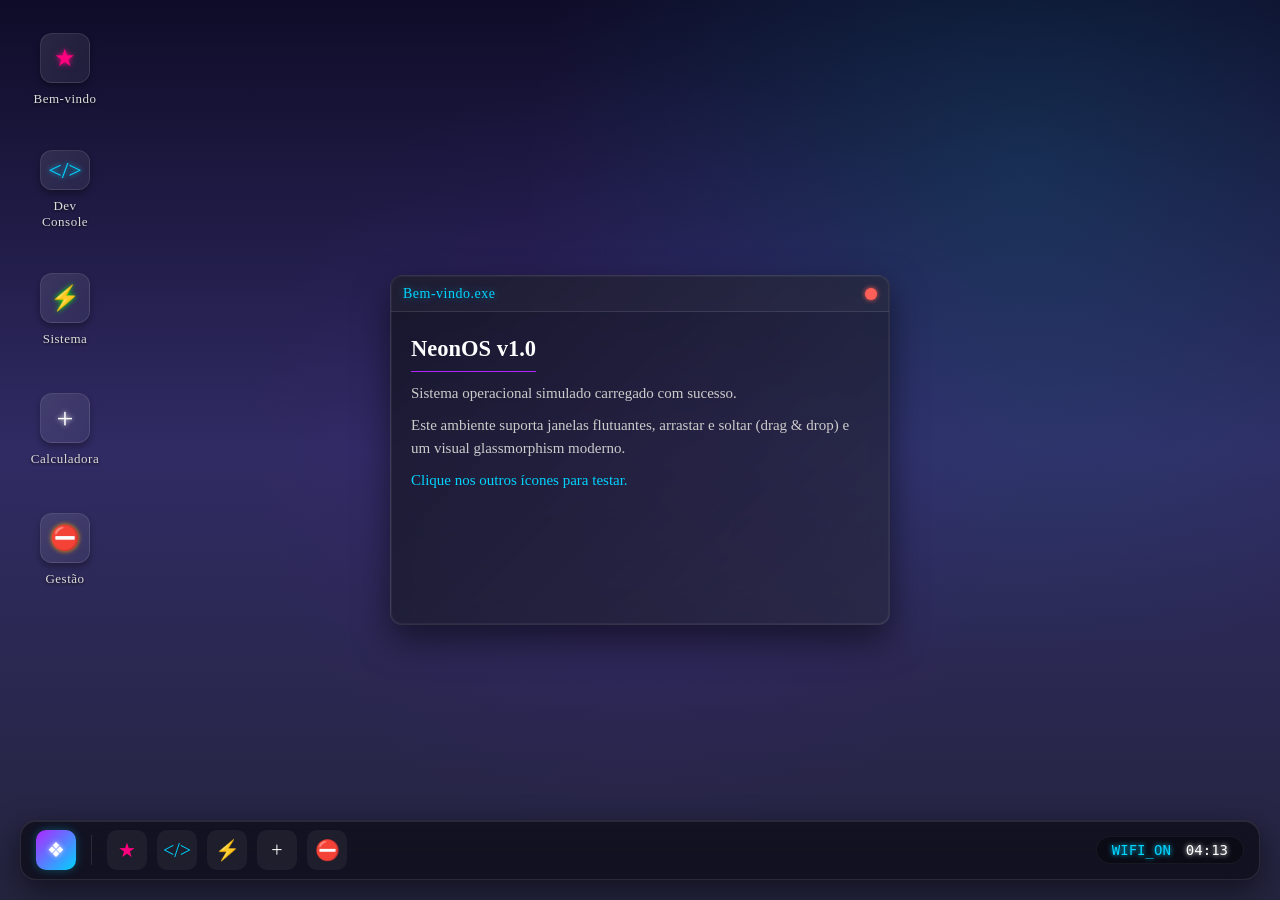
==== index.html @ 85801d43 "Estrutura inicial do NeonOS" ====
<!DOCTYPE html>
<html lang="pt-BR">

<head>
    <meta charset="UTF-8">
    <meta name="viewport" content="width=device-width, initial-scale=1.0">
    <title>NeonOS Desktop</title>
    <link rel="stylesheet" href="style.css">
</head>

<body>

    <!-- DESKTOP GRID -->
    <div id="desktop">

        <!-- アイコン 1: Welcome -->
        <div class="app-icon" onclick="openWindow('win-welcome')">
            <div class="icon-box" style="color: var(--neon-pink);">★</div>
            <div class="app-name">Bem-vindo</div>
        </div>

        <!-- アイコン 2: Custom JS Playground -->
        <div class="app-icon" onclick="openWindow('win-custom-js')">
            <div class="icon-box" style="color: var(--neon-blue);">&lt;/&gt;</div>
            <div class="app-name">Dev Console</div>
        </div>

        <!-- アイコン 3: System Status -->
        <div class="app-icon" onclick="openWindow('win-status')">
            <div class="icon-box" style="color: #0f0;">⚡</div>
            <div class="app-name">Sistema</div>
        </div>

        <!-- アイコン 4: Calculator -->
        <div class="app-icon" onclick="openWindow('win-calc')">
            <div class="icon-box" style="color: var(--neon-cyan); font-size: 30px;">+</div>
            <div class="app-name">Calculadora</div>
        </div>

        <!-- アイコン 5: Management System -->
        <div class="app-icon" onclick="openWindow('win-mgmt')">
            <div class="icon-box" style="color: #ff9900; font-size: 24px;">⛔</div>
            <div class="app-name">Gestão</div>
        </div>

    </div>

    <!-- WINDOWS CONTAINER -->

    <!-- ... existing windows ... -->



    <!-- WINDOW 1: Welcome -->
    <div id="win-welcome" class="window">
        <div class="window-header">
            <div class="window-title">Bem-vindo.exe</div>
            <div class="window-controls">
                <button class="control-btn close-btn" onclick="closeWindow('win-welcome')"></button>
            </div>
        </div>
        <div class="window-content">
            <h2>NeonOS v1.0</h2>
            <p>Sistema operacional simulado carregado com sucesso.</p>
            <p>Este ambiente suporta janelas flutuantes, arrastar e soltar (drag & drop) e um visual glassmorphism
                moderno.</p>
            <p style="color: var(--neon-blue);">Clique nos outros ícones para testar.</p>
        </div>
    </div>

    <!-- WINDOW 2: Custom JS (The requested feature) -->
    <div id="win-custom-js" class="window active-glow" style="width: 600px;">
        <div class="window-header">
            <div class="window-title">Dev Console - Custom JS</div>
            <div class="window-controls">
                <button class="control-btn close-btn" onclick="closeWindow('win-custom-js')"></button>
            </div>
        </div>
        <div class="window-content">
            <h2>Área de Desenvolvimento</h2>
            <p>Aqui você pode injetar funcionalidades customizadas.</p>

            <div id="custom-app-root">
                <!-- 
                     !!! ESPAÇO PARA JAVASCRIPT CUSTOMIZADO !!!
                     O container abaixo (#custom-container) está pronto para receber
                     conteúdo dinâmico via JS.
                -->
                <div id="custom-container"
                    style="padding: 10px; border: 1px dashed rgba(255,255,255,0.2); border-radius: 4px; min-height: 100px;">
                    <span style="opacity: 0.5;">[Conteúdo dinâmico aparecerá aqui...]</span>
                </div>

                <div class="code-area">
                    <span class="code-comment">// Exemplo de onde inserir seu código:</span><br>
                    <span class="code-keyword">const</span> container = document.getElementById(<span
                        class="code-string">'custom-container'</span>);<br>
                    <span class="code-comment">// Adicione seus widgets, gráficos ou lógica aqui</span>
                </div>

                <!-- Botão de exemplo para provar funcionamento -->
                <button onclick="runDemoAction()"
                    style="margin-top: 15px; padding: 8px 16px; background: var(--neon-purple); border: none; color: white; border-radius: 4px; cursor: pointer;">
                    Executar Demo
                </button>
            </div>
        </div>
    </div>

    <!-- WINDOW 3: System Status -->
    <div id="win-status" class="window">
        <div class="window-header">
            <div class="window-title">Monitor do Sistema</div>
            <div class="window-controls">
                <button class="control-btn close-btn" onclick="closeWindow('win-status')"></button>
            </div>
        </div>
        <div class="window-content">
            <p>CPU: <span style="color:var(--neon-blue)">NORMAL</span></p>
            <p>RAM: <span style="color:var(--neon-pink)">OTIMIZADA</span></p>
            <div
                style="margin-top: 20px; width: 100%; height: 10px; background: rgba(255,255,255,0.1); border-radius: 5px; overflow: hidden;">
                <div
                    style="width: 75%; height: 100%; background: linear-gradient(90deg, var(--neon-blue), var(--neon-purple));">
                </div>
            </div>
            <p style="font-size: 10px; margin-top: 5px; text-align: right;">75% Capacidade Neon</p>
        </div>
    </div>

    <!-- WINDOW 4: Calculator -->
    <div id="win-calc" class="window" style="width: auto; height: auto; min-width: 400px;">
        <div class="window-header">
            <div class="window-title">Calculadora Neon</div>
            <div class="window-controls">
                <button class="control-btn close-btn" onclick="closeWindow('win-calc')"></button>
            </div>
        </div>
        <div class="window-content" style="overflow: visible; padding: 0;">
            <!-- Calc content wrapper -->
            <div class="calc-wrapper" style="padding: 20px;">
                <div class="glow-orb orb-1"></div>
                <div class="glow-orb orb-2"></div>

                <div class="calc-inner-flex" style="display: flex; gap: 20px; position: relative; z-index: 2;">
                    <div class="history-panel" id="calc-historyPanel">
                        <div class="history-header">
                            MEMÓRIA
                            <span class="clear-history" onclick="calcClearHistory()">LIMPAR</span>
                        </div>
                        <div class="history-list" id="calc-historyList">
                            <!-- Items added here -->
                        </div>
                    </div>

                    <div class="calculator">
                        <div class="display-container">
                            <div class="history-toggle" onclick="calcToggleHistory()">
                                <svg viewBox="0 0 24 24" style="width: 14px; height: 14px; fill: currentColor;">
                                    <path
                                        d="M13 3c-4.97 0-9 4.03-9 9H1l3.89 3.89.07.14L9 12H6c0-3.87 3.13-7 7-7s7 3.13 7 7-3.13 7-7 7c-1.93 0-3.68-.79-4.94-2.06l-1.42 1.42C8.27 19.99 10.51 21 13 21c4.97 0 9-4.03 9-9s-4.03-9-9-9zm-1 5v5l4.28 2.54.72-1.21-3.5-2.08V8H12z" />
                                </svg>
                                HISTÓRICO
                            </div>
                            <input type="text" id="calc-display" readonly value="0">
                        </div>
                        <div class="buttons">
                            <button class="calc-btn btn-clear" onclick="calcClearDisplay()">AC</button>
                            <button class="calc-btn btn-op" onclick="calcDeleteLast()">DEL</button>
                            <button class="calc-btn btn-op" onclick="calcAppendOperator('%')">%</button>
                            <button class="calc-btn btn-op" onclick="calcAppendOperator('/')">÷</button>

                            <button class="calc-btn btn-num" onclick="calcAppendNumber('7')">7</button>
                            <button class="calc-btn btn-num" onclick="calcAppendNumber('8')">8</button>
                            <button class="calc-btn btn-num" onclick="calcAppendNumber('9')">9</button>
                            <button class="calc-btn btn-op" onclick="calcAppendOperator('*')">×</button>

                            <button class="calc-btn btn-num" onclick="calcAppendNumber('4')">4</button>
                            <button class="calc-btn btn-num" onclick="calcAppendNumber('5')">5</button>
                            <button class="calc-btn btn-num" onclick="calcAppendNumber('6')">6</button>
                            <button class="calc-btn btn-op" onclick="calcAppendOperator('-')">−</button>

                            <button class="calc-btn btn-num" onclick="calcAppendNumber('1')">1</button>
                            <button class="calc-btn btn-num" onclick="calcAppendNumber('2')">2</button>
                            <button class="calc-btn btn-num" onclick="calcAppendNumber('3')">3</button>
                            <button class="calc-btn btn-op" onclick="calcAppendOperator('+')">+</button>

                            <button class="calc-btn btn-num span-2" style="border-radius: 15px;"
                                onclick="calcAppendNumber('0')">0</button>
                            <button class="calc-btn btn-num" onclick="calcAppendNumber('.')">.</button>
                            <button class="calc-btn btn-eq" onclick="calcCalculate()">=</button>
                        </div>
                        <div class="footer">Neon Cyber Calc v1.1</div>
                    </div>
                </div>
            </div>
        </div>
    </div>

    <!-- WINDOW 5: System Management (Simulated Web System) -->
    <div id="win-mgmt" class="window" style="width: 700px; height: 500px;">
        <div class="window-header">
            <div class="window-title">Sistema de Gestão v2.0</div>
            <div class="window-controls">
                <button class="control-btn close-btn" onclick="closeWindow('win-mgmt')"></button>
            </div>
        </div>
        <div class="window-content system-mgmt-container">
            <!-- LOGIN VIEW -->
            <div id="mgmt-view-login" class="mgmt-view">
                <h2 style="color: #ff9900; text-shadow: 0 0 10px rgba(255, 153, 0, 0.5);">Acesso Restrito</h2>
                <div class="form-group">
                    <label>Usuário</label>
                    <input type="text" id="login-user" placeholder="admin">
                </div>
                <div class="form-group">
                    <label>Senha</label>
                    <input type="password" id="login-pass" placeholder="admin">
                </div>
                <button class="mgmt-btn" onclick="sysLogin()">Entrar</button>
                <p style="margin-top: 15px; font-size: 12px; color: #666; cursor: pointer;" onclick="sysShowRegister()">
                    Não tem conta? Cadastre-se</p>
                <div id="login-msg" style="height: 20px; color: #ff5f56; font-size: 12px; margin-top: 5px;"></div>
            </div>

            <!-- REGISTER VIEW -->
            <div id="mgmt-view-register" class="mgmt-view hidden">
                <h2 style="color: var(--neon-blue);">Novo Usuário</h2>
                <div class="form-group">
                    <label>Nome</label>
                    <input type="text" id="reg-name" placeholder="Seu nome">
                </div>
                <div class="form-group">
                    <label>Usuário</label>
                    <input type="text" id="reg-user" placeholder="Novo usuário">
                </div>
                <div class="form-group">
                    <label>Senha</label>
                    <input type="password" id="reg-pass" placeholder="Nova senha">
                </div>
                <div style="display: flex; gap: 10px;">
                    <button class="mgmt-btn" onclick="sysRegister()">Cadastrar</button>
                    <button class="mgmt-btn btn-secondary" onclick="sysShowLogin()">Voltar</button>
                </div>
                <div id="reg-msg" style="height: 20px; color: #ff5f56; font-size: 12px; margin-top: 5px;"></div>
            </div>

            <!-- DASHBOARD VIEW -->
            <div id="mgmt-view-dashboard" class="mgmt-view hidden" style="align-items: flex-start;">
                <div class="dash-header">
                    <h3 style="margin: 0;">Painel de Controle</h3>
                    <div style="display: flex; gap: 10px; align-items: center;">
                        <span id="dash-user-display" style="color: #888; font-size: 12px;"></span>
                        <button class="mgmt-btn btn-secondary btn-sm" onclick="sysLogout()">Sair</button>
                    </div>
                </div>

                <div class="dash-tabs">
                    <button class="tab-btn active" onclick="sysSwitchTab('users')">Usuários (CRUD)</button>
                    <button class="tab-btn" onclick="sysSwitchTab('automation')">Automação</button>
                </div>

                <!-- TAB: USERS -->
                <div id="tab-users" class="tab-content active">
                    <div class="crud-toolbar">
                        <h4>Lista de Usuários</h4>
                        <button class="mgmt-btn btn-sm" onclick="sysShowRegister()">+ Novo</button>
                    </div>
                    <div class="table-container">
                        <table id="users-table">
                            <thead>
                                <tr>
                                    <th>ID</th>
                                    <th>Nome</th>
                                    <th>Usuário</th>
                                    <th>Ações</th>
                                </tr>
                            </thead>
                            <tbody>
                                <!-- Generated JS -->
                            </tbody>
                        </table>
                    </div>
                </div>

                <!-- TAB: AUTOMATION -->
                <div id="tab-automation" class="tab-content">
                    <h4>Scripts de Manutenção</h4>
                    <p>Execute tarefas automatizadas de limpeza e otimização do sistema.</p>

                    <div class="automation-card">
                        <div
                            style="display:flex; justify-content:space-between; align-items:center; margin-bottom:10px;">
                            <strong>Limpeza de Cache Profunda</strong>
                            <span class="status-badge" id="auto-status">Inativo</span>
                        </div>
                        <div class="progress-bar-bg">
                            <div class="progress-bar-fill" id="auto-progress"></div>
                        </div>
                        <button class="mgmt-btn" style="margin-top: 15px; width: 100%;"
                            onclick="sysRunAutomation()">Executar Script</button>
                        <div id="auto-log" class="console-log"></div>
                    </div>
                </div>
            </div>
        </div>
    </div>

    <!-- START MENU / ABOUT ME (Hidden by default) -->
    <div id="start-menu" class="start-menu">
        <div class="profile-header">
            <div class="profile-img-container">
                <img src="https://ui-avatars.com/api/?name=Julio+Andrade&background=0D8ABC&color=fff&size=128"
                    alt="Profile" class="profile-img">
                <div class="status-indicator"></div>
            </div>
            <div class="profile-info">
                <h3>Julio Cesar Andrade</h3>
                <span class="profile-role">Full Stack Developer</span>
            </div>
        </div>

        <div class="menu-divider"></div>

        <div class="menu-section">
            <h4>Redes Sociais</h4>
            <a href="https://github.com/JulioAndrade07-art" target="_blank" class="menu-link">
                <span class="link-icon">🐙</span> GitHub
            </a>
            <a href="https://www.linkedin.com/in/julio-cesar-andrade-802950206/" target="_blank" class="menu-link">
                <span class="link-icon">💼</span> LinkedIn
            </a>
            <a href="https://www.instagram.com/julioandrade0706/" target="_blank" class="menu-link">
                <span class="link-icon">📸</span> Instagram
            </a>
        </div>

        <div class="menu-section">
            <h4>Contato</h4>
            <div class="contact-item">
                <span class="contact-label">Email:</span>
                <span class="contact-value">julioandrade0706@gmail.com</span>
            </div>
            <div class="contact-item">
                <span class="contact-label">Tel:</span>
                <span class="contact-value">+55 34 988516219</span>
            </div>
        </div>

        <div class="menu-footer">
            <button class="menu-action-btn" onclick="toggleStartMenu()">
                <span style="margin-right: 5px;">🔒</span> Bloquear
            </button>
            <button class="menu-action-btn power-btn" onclick="location.reload()">
                <span style="margin-right: 5px;">⭕</span> Reiniciar
            </button>
        </div>
    </div>

    <!-- TASKBAR -->
    <div id="taskbar">
        <div class="start-btn" onclick="toggleStartMenu()">
            <div class="start-icon">❖</div>
        </div>

        <div class="taskbar-divider"></div>

        <div class="task-dock">
            <!-- Dock Icons (Shortcuts) -->
            <div class="dock-item" onclick="openWindow('win-welcome')" title="Bem-vindo">
                <span style="color: var(--neon-pink);">★</span>
            </div>
            <div class="dock-item" onclick="openWindow('win-custom-js')" title="Dev Console">
                <span style="color: var(--neon-blue);">&lt;/&gt;</span>
            </div>
            <div class="dock-item" onclick="openWindow('win-status')" title="Sistema">
                <span style="color: #0f0;">⚡</span>
            </div>
            <div class="dock-item" onclick="openWindow('win-calc')" title="Calculadora">
                <span style="color: var(--neon-cyan);">+</span>
            </div>
            <div class="dock-item" onclick="openWindow('win-mgmt')" title="Gestão">
                <span style="color: #ff9900;">⛔</span>
            </div>
        </div>

        <div class="system-tray">
            <div class="tray-item" style="color: var(--neon-blue);">WIFI_ON</div>
            <div class="tray-item" id="clock">00:00:00</div>
        </div>
    </div>

    <script src="script.js"></script>
</body>

</html>
---- style.css ----
/* --- RESET & BASE STYLES --- */
* {
    margin: 0;
    padding: 0;
    box-sizing: border-box;
    font-family: 'Segoe UI', width=device-width, sans-serif;
    user-select: none;
    /* Prevent selection while dragging */
}

body {
    width: 100vw;
    height: 100vh;
    overflow: hidden;
    background-color: #050510;
    background-image:
        radial-gradient(circle at 50% 50%, rgba(76, 29, 149, 0.2) 0%, transparent 50%),
        radial-gradient(circle at 80% 20%, rgba(6, 182, 212, 0.15) 0%, transparent 40%),
        linear-gradient(180deg, #0f0c29 0%, #302b63 50%, #24243e 100%);
    display: flex;
    align-items: flex-start;
    justify-content: flex-start;
    color: #fff;
}

/* --- VARIABLES --- */
:root {
    --neon-purple: #b026ff;
    --neon-blue: #00d4ff;
    --neon-pink: #ff007f;
    --glass-bg: rgba(255, 255, 255, 0.05);
    --glass-border: rgba(255, 255, 255, 0.1);
    --glass-blur: 10px;
    --calc-neon-cyan: #00f3ff;
    --calc-neon-pink: #bc13fe;
    --calc-neon-purple: #8a2be2;
}

/* --- DESKTOP AREA --- */
#desktop {
    position: relative;
    width: 100%;
    height: 100%;
    padding: 20px;
    display: flex;
    flex-direction: column;
    flex-wrap: wrap;
    /* Icons flow in columns */
    align-content: flex-start;
    gap: 20px;
    z-index: 1;
}

/* --- ICONS --- */
.app-icon {
    width: 90px;
    height: 100px;
    display: flex;
    flex-direction: column;
    align-items: center;
    justify-content: center;
    cursor: pointer;
    transition: all 0.3s cubic-bezier(0.25, 0.8, 0.25, 1);
    border-radius: 12px;
    padding: 10px;
}

.app-icon:hover {
    background: rgba(255, 255, 255, 0.1);
    transform: translateY(-5px);
    box-shadow: 0 0 15px rgba(0, 212, 255, 0.3);
}

.icon-box {
    width: 50px;
    height: 50px;
    background: linear-gradient(135deg, rgba(255, 255, 255, 0.1), rgba(255, 255, 255, 0.05));
    border: 1px solid var(--glass-border);
    border-radius: 12px;
    display: flex;
    align-items: center;
    justify-content: center;
    font-size: 24px;
    margin-bottom: 8px;
    box-shadow: 0 4px 6px rgba(0, 0, 0, 0.3);
    text-shadow: 0 0 5px currentColor;
    color: var(--neon-blue);
    transition: color 0.3s;
}

.app-icon:hover .icon-box {
    color: #fff;
    border-color: var(--neon-blue);
    box-shadow: 0 0 10px var(--neon-blue);
}

.app-name {
    font-size: 13px;
    text-align: center;
    color: #ddd;
    text-shadow: 0 1px 3px rgba(0, 0, 0, 0.8);
    letter-spacing: 0.5px;
}

/* --- WINDOW SYSTEM --- */
.window {
    position: absolute;
    width: 500px;
    height: 350px;
    top: 50%;
    /* Initial centered position */
    left: 50%;
    transform: translate(-50%, -50%) scale(0.9);
    background: linear-gradient(135deg, rgba(20, 20, 35, 0.8), rgba(40, 40, 60, 0.6));
    backdrop-filter: blur(var(--glass-blur));
    -webkit-backdrop-filter: blur(var(--glass-blur));
    border: 1px solid var(--glass-border);
    border-radius: 12px;
    box-shadow:
        0 15px 35px rgba(0, 0, 0, 0.5),
        0 0 0 1px rgba(255, 255, 255, 0.05) inset;
    display: flex;
    flex-direction: column;
    opacity: 0;
    pointer-events: none;
    transition: opacity 0.3s ease, transform 0.3s cubic-bezier(0.18, 0.89, 0.32, 1.28);
    overflow: hidden;
    min-width: 300px;
    min-height: 200px;
}

.window.active {
    opacity: 1;
    pointer-events: auto;
    transform: translate(-50%, -50%) scale(1);
    /* Transform is managed by JS for dragging to avoid conflict, 
       but initial open animation uses this class */
}

/* Dragging state */
.window.dragging {
    transition: none;
    /* Remove transition for instant follow */
    opacity: 0.95;
    box-shadow: 0 20px 50px rgba(0, 0, 0, 0.6);
}

.window-header {
    height: 36px;
    background: rgba(255, 255, 255, 0.03);
    border-bottom: 1px solid var(--glass-border);
    display: flex;
    align-items: center;
    justify-content: space-between;
    padding: 0 12px;
    cursor: grab;
}

.window-header:active {
    cursor: grabbing;
}

.window-title {
    font-size: 14px;
    color: var(--neon-blue);
    font-weight: 500;
    letter-spacing: 0.5px;
    text-shadow: 0 0 8px rgba(0, 212, 255, 0.4);
    pointer-events: none;
}

.window-controls {
    display: flex;
    gap: 8px;
}

.control-btn {
    width: 12px;
    height: 12px;
    border-radius: 50%;
    border: none;
    cursor: pointer;
    transition: transform 0.2s, box-shadow 0.2s;
}

.close-btn {
    background-color: #ff5f56;
    box-shadow: 0 0 5px #ff5f56;
}

.close-btn:hover {
    background-color: #ff3b30;
    box-shadow: 0 0 10px #ff3b30;
}

.window-content {
    flex: 1;
    padding: 20px;
    overflow: auto;
    color: #ccc;
    font-size: 15px;
    line-height: 1.5;
    position: relative;
}

/* --- CONTENT STYLES --- */
h2 {
    margin-bottom: 10px;
    color: #fff;
    border-bottom: 1px solid var(--neon-purple);
    padding-bottom: 5px;
    display: inline-block;
}

p {
    margin-bottom: 10px;
}

.code-area {
    background: rgba(0, 0, 0, 0.4);
    border: 1px solid var(--neon-purple);
    border-radius: 6px;
    padding: 10px;
    font-family: 'Consolas', monospace;
    color: #a6accd;
    margin-top: 15px;
    box-shadow: inset 0 2px 5px rgba(0, 0, 0, 0.5);
}

.code-comment {
    color: #6a9955;
}

.code-keyword {
    color: #c678dd;
}

.code-string {
    color: #98c379;
}

/* Dynamic Glow Animation */
@keyframes subtle-glow {
    0% {
        box-shadow: 0 0 5px rgba(176, 38, 255, 0.2);
    }

    50% {
        box-shadow: 0 0 15px rgba(176, 38, 255, 0.5);
    }

    100% {
        box-shadow: 0 0 5px rgba(176, 38, 255, 0.2);
    }
}

.active-glow {
    animation: subtle-glow 3s infinite;
}

/* --- TASKBAR STYLES --- */
#taskbar {
    position: absolute;
    bottom: 20px;
    left: 20px;
    right: 20px;
    height: 60px;
    background: rgba(10, 10, 20, 0.7);
    backdrop-filter: blur(15px);
    -webkit-backdrop-filter: blur(15px);
    border: 1px solid rgba(255, 255, 255, 0.1);
    border-radius: 16px;
    display: flex;
    align-items: center;
    padding: 0 15px;
    z-index: 1000;
    box-shadow: 0 10px 30px rgba(0, 0, 0, 0.5), inset 0 1px 0 rgba(255, 255, 255, 0.1);
    transition: all 0.3s ease;
}

#taskbar:hover {
    border-color: rgba(255, 255, 255, 0.2);
    box-shadow: 0 10px 40px rgba(0, 0, 0, 0.6), inset 0 1px 0 rgba(255, 255, 255, 0.2), 0 0 15px rgba(0, 212, 255, 0.1);
}

.start-btn {
    width: 40px;
    height: 40px;
    border-radius: 10px;
    background: linear-gradient(135deg, var(--neon-purple), var(--neon-blue));
    display: flex;
    align-items: center;
    justify-content: center;
    cursor: pointer;
    box-shadow: 0 0 10px rgba(0, 212, 255, 0.3);
    transition: transform 0.2s, box-shadow 0.2s;
}

.start-btn:hover {
    transform: scale(1.1);
    box-shadow: 0 0 20px rgba(176, 38, 255, 0.6);
}

.start-icon {
    font-size: 20px;
    color: white;
    text-shadow: 0 0 5px rgba(255, 255, 255, 0.8);
}

.taskbar-divider {
    width: 1px;
    height: 30px;
    background: rgba(255, 255, 255, 0.1);
    margin: 0 15px;
}

.task-dock {
    display: flex;
    gap: 10px;
    flex: 1;
}

.dock-item {
    width: 40px;
    height: 40px;
    border-radius: 10px;
    background: rgba(255, 255, 255, 0.05);
    display: flex;
    align-items: center;
    justify-content: center;
    font-size: 20px;
    cursor: pointer;
    transition: all 0.3s cubic-bezier(0.175, 0.885, 0.32, 1.275);
    position: relative;
    border: 1px solid transparent;
}

.dock-item:hover {
    background: rgba(255, 255, 255, 0.1);
    transform: translateY(-5px) scale(1.1);
    border-color: rgba(255, 255, 255, 0.2);
    box-shadow: 0 5px 15px rgba(0, 0, 0, 0.3);
}

.dock-item::after {
    content: '';
    position: absolute;
    bottom: -5px;
    width: 4px;
    height: 4px;
    background: var(--neon-blue);
    border-radius: 50%;
    opacity: 0;
    transition: opacity 0.3s;
    box-shadow: 0 0 5px var(--neon-blue);
}

.dock-item:active {
    transform: scale(0.95);
}

.system-tray {
    display: flex;
    align-items: center;
    gap: 15px;
    font-size: 14px;
    font-family: 'Consolas', monospace;
    background: rgba(0, 0, 0, 0.3);
    padding: 5px 15px;
    border-radius: 20px;
    border: 1px solid rgba(255, 255, 255, 0.05);
}

.tray-item {
    text-shadow: 0 0 5px currentColor;
}

/* --- CALC STYLES --- */
.glow-orb {
    position: absolute;
    border-radius: 50%;
    filter: blur(80px);
    z-index: 0;
    opacity: 0.5;
    animation: float 10s infinite alternate ease-in-out;
    pointer-events: none;
}

.orb-1 {
    width: 300px;
    height: 300px;
    background: var(--calc-neon-cyan);
    top: -50px;
    left: -50px;
}

.orb-2 {
    width: 400px;
    height: 400px;
    background: var(--calc-neon-pink);
    bottom: -100px;
    right: -100px;
    animation-delay: -5s;
}

@keyframes float {
    0% {
        transform: translate(0, 0);
    }

    100% {
        transform: translate(40px, 40px);
    }
}

.calculator {
    position: relative;
    background: rgba(255, 255, 255, 0.03);
    backdrop-filter: blur(20px);
    -webkit-backdrop-filter: blur(20px);
    border: 1px solid rgba(255, 255, 255, 0.1);
    border-radius: 25px;
    padding: 25px;
    width: 340px;
    box-shadow: 0 25px 50px rgba(0, 0, 0, 0.5), inset 0 0 0 1px rgba(255, 255, 255, 0.05);
    transition: all 0.3s ease;
    z-index: 2;
}

.calculator:hover {
    box-shadow: 0 30px 60px rgba(0, 243, 255, 0.1), inset 0 0 0 1px rgba(255, 255, 255, 0.1);
}

.history-panel {
    width: 0;
    opacity: 0;
    height: 520px;
    background: rgba(10, 10, 20, 0.85);
    backdrop-filter: blur(20px);
    -webkit-backdrop-filter: blur(20px);
    border: 1px solid rgba(0, 243, 255, 0.2);
    border-radius: 20px;
    overflow: hidden;
    transition: all 0.4s cubic-bezier(0.175, 0.885, 0.32, 1.275);
    display: flex;
    flex-direction: column;
    transform: translateX(-50px);
    box-shadow: 0 25px 50px rgba(0, 0, 0, 0.5);
}

.history-panel.active {
    width: 280px;
    opacity: 1;
    transform: translateX(0);
    padding: 20px;
}

.history-header {
    color: var(--calc-neon-cyan);
    font-size: 1.1rem;
    margin-bottom: 15px;
    border-bottom: 1px solid rgba(255, 255, 255, 0.1);
    padding-bottom: 10px;
    display: flex;
    justify-content: space-between;
    align-items: center;
}

.clear-history {
    font-size: 0.7rem;
    color: #ff3333;
    cursor: pointer;
    padding: 2px 8px;
    border: 1px solid rgba(255, 51, 51, 0.3);
    border-radius: 10px;
    transition: 0.3s;
}

.clear-history:hover {
    background: rgba(255, 51, 51, 0.2);
    box-shadow: 0 0 10px #ff3333;
}

.history-list {
    flex: 1;
    overflow-y: auto;
    display: flex;
    flex-direction: column;
    gap: 15px;
    padding-right: 5px;
}

.history-list::-webkit-scrollbar {
    width: 5px;
}

.history-list::-webkit-scrollbar-thumb {
    background: rgba(0, 243, 255, 0.3);
    border-radius: 5px;
}

.history-item {
    display: flex;
    flex-direction: column;
    align-items: flex-end;
    font-family: 'Consolas', monospace;
    border-bottom: 1px dashed rgba(255, 255, 255, 0.1);
    padding-bottom: 5px;
    animation: slideIn 0.3s ease-out;
    cursor: pointer;
    transition: 0.2s;
}

.history-item:hover {
    opacity: 0.8;
}

.hist-exp {
    color: rgba(255, 255, 255, 0.6);
    font-size: 0.9rem;
    margin-bottom: 2px;
}

.hist-res {
    color: var(--calc-neon-pink);
    font-size: 1.2rem;
    font-weight: bold;
    text-shadow: 0 0 5px var(--calc-neon-pink);
}

@keyframes slideIn {
    from {
        opacity: 0;
        transform: translateY(10px);
    }

    to {
        opacity: 1;
        transform: translateY(0);
    }
}

.display-container {
    margin-bottom: 25px;
    position: relative;
}

.history-toggle {
    position: absolute;
    top: -35px;
    left: 0;
    color: rgba(255, 255, 255, 0.4);
    font-size: 0.8rem;
    cursor: pointer;
    padding: 5px 10px;
    border: 1px solid rgba(255, 255, 255, 0.1);
    border-radius: 10px;
    background: rgba(0, 0, 0, 0.3);
    transition: 0.3s;
    display: flex;
    align-items: center;
    gap: 5px;
}

.history-toggle:hover {
    color: var(--calc-neon-cyan);
    border-color: var(--calc-neon-cyan);
    box-shadow: 0 0 10px rgba(0, 243, 255, 0.2);
}

#calc-display {
    width: 100%;
    height: 80px;
    background: rgba(0, 0, 0, 0.4);
    border: 1px solid rgba(0, 243, 255, 0.1);
    border-radius: 15px;
    color: var(--calc-neon-cyan);
    font-size: 3rem;
    text-align: right;
    padding: 0 20px;
    box-shadow: inset 0 0 20px rgba(0, 0, 0, 0.5);
    text-shadow: 0 0 10px rgba(0, 243, 255, 0.5);
    outline: none;
    font-family: 'Consolas', monospace;
    letter-spacing: 2px;
    transition: text-shadow 0.2s;
}

.buttons {
    display: grid;
    grid-template-columns: repeat(4, 1fr);
    gap: 15px;
}

.calc-btn {
    border: none;
    outline: none;
    height: 60px;
    border-radius: 15px;
    background: rgba(255, 255, 255, 0.05);
    color: #fff;
    font-size: 1.4rem;
    font-weight: 500;
    cursor: pointer;
    transition: all 0.2s cubic-bezier(0.175, 0.885, 0.32, 1.275);
    position: relative;
    overflow: hidden;
    box-shadow: 0 4px 15px rgba(0, 0, 0, 0.3);
}

.calc-btn:hover {
    transform: translateY(-3px);
    background: rgba(255, 255, 255, 0.1);
    box-shadow: 0 8px 20px rgba(0, 0, 0, 0.4), 0 0 10px rgba(255, 255, 255, 0.1);
}

.calc-btn:active {
    transform: translateY(1px);
    box-shadow: 0 2px 10px rgba(0, 0, 0, 0.3);
}

.btn-op {
    color: var(--calc-neon-pink);
    text-shadow: 0 0 8px rgba(188, 19, 254, 0.6);
    border: 1px solid rgba(188, 19, 254, 0.1);
}

.btn-op:hover {
    background: rgba(188, 19, 254, 0.15);
    border-color: var(--calc-neon-pink);
    box-shadow: 0 0 15px var(--calc-neon-pink);
}

.btn-clear {
    color: #ff3333;
    text-shadow: 0 0 8px rgba(255, 51, 51, 0.6);
    border: 1px solid rgba(255, 51, 51, 0.1);
}

.btn-clear:hover {
    background: rgba(255, 51, 51, 0.15);
    border-color: #ff3333;
    box-shadow: 0 0 15px #ff3333;
}

.btn-eq {
    background: linear-gradient(135deg, rgba(0, 243, 255, 0.1), rgba(188, 19, 254, 0.1));
    border: 1px solid rgba(0, 243, 255, 0.3);
    text-shadow: 0 0 5px #fff;
    color: #fff;
}

.btn-eq:hover {
    background: linear-gradient(135deg, var(--calc-neon-cyan), var(--calc-neon-pink));
    box-shadow: 0 0 25px var(--calc-neon-cyan);
    border-color: transparent;
    text-shadow: 0 0 10px rgba(0, 0, 0, 0.5);
    color: #000;
    font-weight: bold;
}

.span-2 {
    grid-column: span 2;
}

.footer {
    margin-top: 15px;
    text-align: center;
    font-size: 0.7rem;
    color: rgba(255, 255, 255, 0.2);
    letter-spacing: 2px;
}

/* --- SYSTEM MANAGEMENT APP STYLES --- */
.system-mgmt-container {
    display: flex;
    flex-direction: column;
    height: 100%;
    overflow: hidden !important;
    padding: 0;
    background: #0f0c29;
}

.mgmt-view {
    width: 100%;
    height: 100%;
    display: flex;
    flex-direction: column;
    align-items: center;
    justify-content: center;
    padding: 20px;
    animation: fadeIn 0.3s ease;
}

.hidden {
    display: none !important;
}

@keyframes fadeIn {
    from {
        opacity: 0;
        transform: translateY(10px);
    }

    to {
        opacity: 1;
        transform: translateY(0);
    }
}

.form-group {
    width: 100%;
    max-width: 300px;
    margin-bottom: 15px;
}

.form-group label {
    display: block;
    margin-bottom: 5px;
    color: #aaa;
    font-size: 12px;
}

.form-group input {
    width: 100%;
    padding: 10px;
    background: rgba(255, 255, 255, 0.05);
    border: 1px solid rgba(255, 255, 255, 0.1);
    border-radius: 6px;
    color: #fff;
    outline: none;
    transition: 0.3s;
}

.form-group input:focus {
    border-color: #ff9900;
    box-shadow: 0 0 10px rgba(255, 153, 0, 0.2);
}

.mgmt-btn {
    background: linear-gradient(135deg, #ff9900, #ff5f56);
    border: none;
    padding: 10px 20px;
    border-radius: 6px;
    color: white;
    cursor: pointer;
    font-weight: bold;
    transition: 0.3s;
    box-shadow: 0 5px 15px rgba(255, 95, 86, 0.3);
}

.mgmt-btn:hover {
    transform: translateY(-2px);
    box-shadow: 0 8px 20px rgba(255, 95, 86, 0.5);
}

.btn-secondary {
    background: rgba(255, 255, 255, 0.1);
    box-shadow: none;
}

.btn-secondary:hover {
    background: rgba(255, 255, 255, 0.2);
    box-shadow: none;
}

.btn-sm {
    padding: 5px 10px;
    font-size: 12px;
}

.dash-header {
    width: 100%;
    padding: 15px 20px;
    background: rgba(0, 0, 0, 0.3);
    border-bottom: 1px solid rgba(255, 255, 255, 0.1);
    display: flex;
    justify-content: space-between;
    align-items: center;
}

.dash-tabs {
    width: 100%;
    display: flex;
    background: rgba(0, 0, 0, 0.2);
}

.tab-btn {
    flex: 1;
    padding: 10px;
    background: transparent;
    border: none;
    color: #aaa;
    cursor: pointer;
    border-bottom: 2px solid transparent;
    transition: 0.3s;
}

.tab-btn.active {
    color: #ff9900;
    border-bottom-color: #ff9900;
    background: rgba(255, 153, 0, 0.05);
}

.tab-content {
    flex: 1;
    width: 100%;
    padding: 20px;
    overflow-y: auto;
    display: none;
}

.tab-content.active {
    display: block;
}

/* CRUD Table */
.table-container {
    width: 100%;
    overflow-x: auto;
    margin-top: 15px;
}

table {
    width: 100%;
    border-collapse: collapse;
    font-size: 14px;
}

th,
td {
    padding: 10px;
    text-align: left;
    border-bottom: 1px solid rgba(255, 255, 255, 0.05);
}

th {
    color: #ff9900;
    font-weight: normal;
}

tr:hover {
    background: rgba(255, 255, 255, 0.02);
}

.action-link {
    color: #ff5f56;
    cursor: pointer;
    margin-left: 10px;
    font-size: 12px;
}

.action-link:hover {
    text-decoration: underline;
}

/* Automation */
.automation-card {
    background: rgba(255, 255, 255, 0.03);
    border: 1px solid rgba(255, 255, 255, 0.05);
    border-radius: 10px;
    padding: 20px;
    margin-top: 20px;
}

.progress-bar-bg {
    width: 100%;
    height: 10px;
    background: rgba(0, 0, 0, 0.5);
    border-radius: 5px;
    overflow: hidden;
}

.progress-bar-fill {
    width: 0%;
    height: 100%;
    background: linear-gradient(90deg, #ff9900, #ff5f56);
    transition: width 0.3s;
}

.console-log {
    margin-top: 15px;
    height: 100px;
    background: #000;
    padding: 10px;
    font-family: 'Consolas', monospace;
    font-size: 11px;
    color: #0f0;
    overflow-y: auto;
    border-radius: 4px;
}

.status-badge {
    font-size: 10px;
    padding: 2px 6px;
    background: #333;
    border-radius: 4px;
    color: #888;
}

/* --- START MENU STYLES --- */
.start-menu {
    position: absolute;
    bottom: 80px; /* Above taskbar */
    left: 20px;
    width: 320px;
    background: rgba(15, 15, 30, 0.85); /* Slightly darker for contrast */
    backdrop-filter: blur(25px);
    -webkit-backdrop-filter: blur(25px);
    border: 1px solid rgba(255, 255, 255, 0.1);
    border-radius: 12px;
    padding: 20px;
    display: flex;
    flex-direction: column;
    color: #fff;
    z-index: 999; /* Below taskbar (1000) but above icons/windows */
    box-shadow: 0 10px 40px rgba(0, 0, 0, 0.5), inset 0 0 0 1px rgba(255, 255, 255, 0.05);
    
    /* Animation: Slide Up */
    transform: translateY(20px);
    opacity: 0;
    pointer-events: none;
    transition: all 0.3s cubic-bezier(0.19, 1, 0.22, 1);
}

.start-menu.active {
    transform: translateY(0);
    opacity: 1;
    pointer-events: auto;
}

.profile-header {
    display: flex;
    align-items: center;
    gap: 15px;
    margin-bottom: 5px;
}

.profile-img-container {
    position: relative;
}

.profile-img {
    width: 64px;
    height: 64px;
    border-radius: 50%;
    object-fit: cover;
    border: 2px solid var(--neon-cyan);
    box-shadow: 0 0 15px var(--neon-cyan);
    transition: transform 0.3s;
}

.profile-header:hover .profile-img {
    transform: scale(1.05);
}

.status-indicator {
    position: absolute;
    bottom: 0;
    right: 0;
    width: 12px;
    height: 12px;
    border-radius: 50%;
    background-color: #0f0; /* Online */
    border: 2px solid #1a1a2e; /* Match approximate bg */
    box-shadow: 0 0 5px #0f0;
}

.profile-info h3 {
    margin: 0;
    font-size: 1.1rem;
    text-shadow: 0 0 5px rgba(255, 255, 255, 0.5);
}

.profile-role {
    font-size: 0.8rem;
    color: var(--neon-blue);
    letter-spacing: 0.5px;
}

.menu-divider {
    height: 1px;
    background: linear-gradient(90deg, transparent, rgba(255, 255, 255, 0.2), transparent);
    margin: 15px 0;
}

.menu-section {
    margin-bottom: 20px;
}

.menu-section h4 {
    margin: 0 0 10px 0;
    font-size: 0.75rem;
    text-transform: uppercase;
    color: #888;
    letter-spacing: 1px;
    padding-left: 5px;
}

.menu-link {
    display: flex;
    align-items: center;
    gap: 10px;
    padding: 5px 10px; /* Reduced from 8px 10px */
    border-radius: 6px;
    color: #ddd;
    text-decoration: none;
    transition: all 0.2s;
    margin-bottom: 3px;
}

.menu-link:hover {
    background: rgba(255, 255, 255, 0.1);
    color: #fff;
    transform: translateX(5px);
}

.link-icon {
    font-size: 1.2rem;
    width: 24px;
    text-align: center;
    width: 24px;
}

.contact-item {
    display: flex;
    justify-content: space-between;
    padding: 6px 10px;
    font-size: 0.85rem;
}

.contact-label {
    color: #aaa;
}

.contact-value {
    color: #fff;
    font-family: 'Consolas', monospace;
}

.menu-footer {
    display: flex;
    justify-content: space-between;
    margin-top: 5px;
    gap: 10px;
}

.menu-action-btn {
    flex: 1;
    padding: 8px;
    border: none;
    border-radius: 6px;
    background: rgba(255, 255, 255, 0.05);
    color: #ccc;
    cursor: pointer;
    transition: 0.2s;
    display: flex;
    align-items: center;
    justify-content: center;
}

.menu-action-btn:hover {
    background: rgba(255, 255, 255, 0.15);
    color: #fff;
}

.power-btn:hover {
    background: rgba(255, 50, 50, 0.2);
    color: #ff5f56;
}
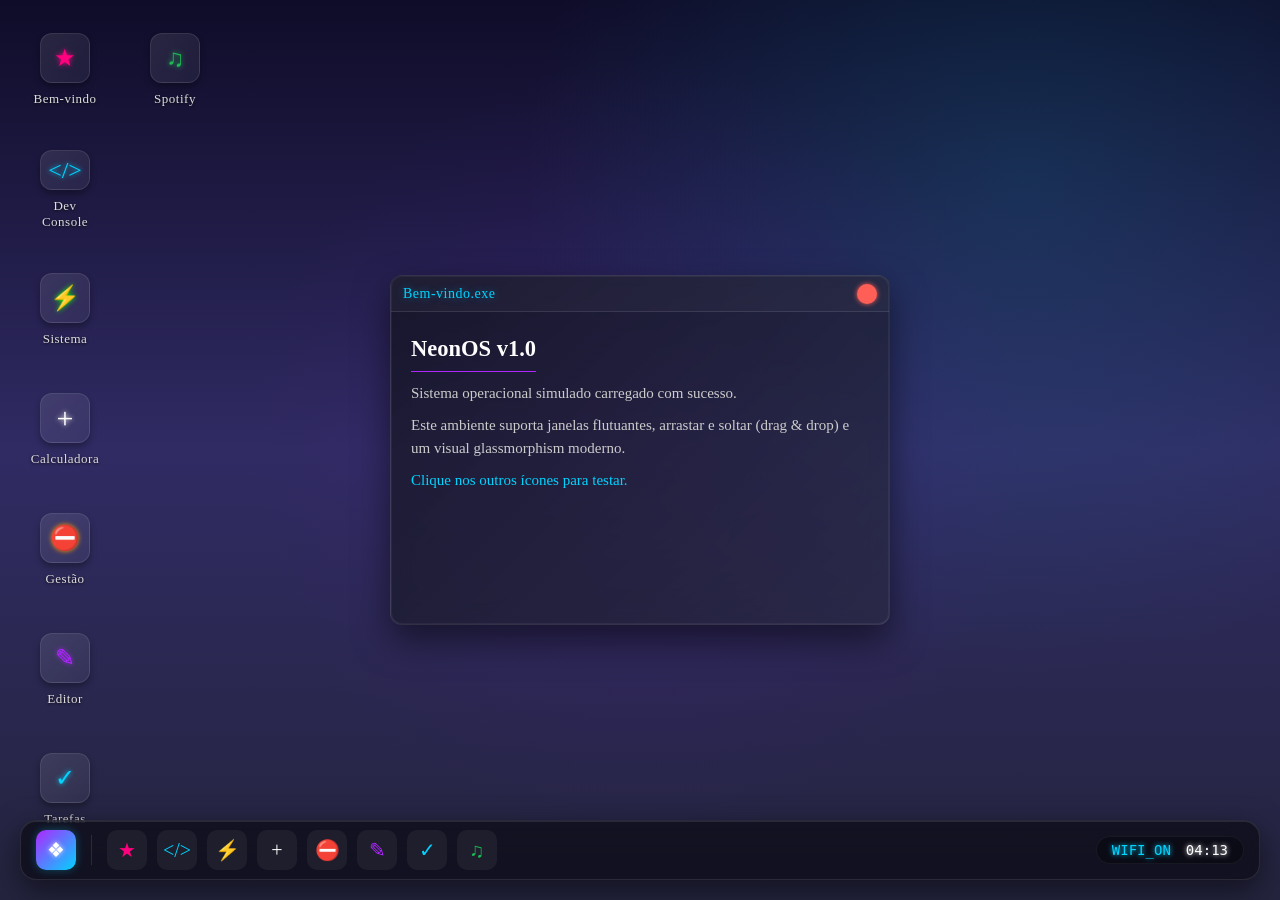
==== commit 7a1332a2: "Adicionando mais apps no NEON OS" ====
--- a/index.html
+++ b/index.html
@@ -41,6 +41,24 @@
         <div class="app-icon" onclick="openWindow('win-mgmt')">
             <div class="icon-box" style="color: #ff9900; font-size: 24px;">⛔</div>
             <div class="app-name">Gestão</div>
+        </div>
+
+        <!-- アイコン 6: Text Editor -->
+        <div class="app-icon" onclick="openWindow('win-text-editor')">
+            <div class="icon-box" style="color: var(--neon-purple); font-size: 24px;">✎</div>
+            <div class="app-name">Editor</div>
+        </div>
+
+        <!-- アイコン 7: Task System -->
+        <div class="app-icon" onclick="openWindow('win-tasks')">
+            <div class="icon-box" style="color: #00d4ff; font-size: 24px;">✓</div>
+            <div class="app-name">Tarefas</div>
+        </div>
+
+        <!-- アイコン 8: Spotify -->
+        <div class="app-icon" onclick="openWindow('win-spotify')">
+            <div class="icon-box" style="color: #1DB954; font-size: 24px;">♫</div>
+            <div class="app-name">Spotify</div>
         </div>
 
     </div>
@@ -306,6 +324,216 @@
         </div>
     </div>
 
+    <!-- WINDOW 6: Intelligent Text Editor -->
+    <div id="win-text-editor" class="window" style="width: 700px; height: 500px;">
+        <div class="window-header">
+            <div class="window-title">Neon Editor Pro</div>
+            <div class="window-controls">
+                <button class="control-btn close-btn" onclick="closeWindow('win-text-editor')"></button>
+            </div>
+        </div>
+        <div class="window-content" style="padding: 0; display: flex; flex-direction: column;">
+
+            <!-- Toolbar -->
+            <div class="editor-toolbar">
+                <div class="toolbar-group">
+                    <button class="editor-btn" onclick="editorExec('bold')" title="Negrito (Ctrl+B)"><b>B</b></button>
+                    <button class="editor-btn" onclick="editorExec('italic')" title="Itálico (Ctrl+I)"><i>I</i></button>
+                    <button class="editor-btn" onclick="editorExec('underline')" title="Sublinhado"><u>U</u></button>
+                </div>
+                <div class="toolbar-group">
+                    <button class="editor-btn" onclick="editorExec('justifyLeft')" title="Alinhar Esquerda">⇤</button>
+                    <button class="editor-btn" onclick="editorExec('justifyCenter')" title="Centralizar">↔</button>
+                    <button class="editor-btn" onclick="editorExec('justifyRight')" title="Alinhar Direita">⇥</button>
+                </div>
+                <div class="toolbar-group">
+                    <button class="editor-btn" onclick="editorExec('insertUnorderedList')" title="Lista">●</button>
+                    <button class="editor-btn" onclick="editorToggleFocus()" title="Modo Foco"
+                        id="btn-focus-mode">👁️</button>
+                </div>
+                <div id="editor-status" style="font-size: 10px; color: #888; margin-left: auto;">Salvo</div>
+            </div>
+
+            <!-- Editor Area -->
+            <div id="editor-area" class="editor-content" contenteditable="true" spellcheck="false"
+                placeholder="Comece a digitar sua próxima ideia brilhante..."></div>
+
+            <!-- Footer Stats -->
+            <div class="editor-footer">
+                <span id="word-count">0 palavras</span>
+                <span id="char-count">0 caracteres</span>
+            </div>
+        </div>
+    </div>
+
+    </div>
+
+    <!-- WINDOW 7: Task System (Kanban) -->
+    <div id="win-tasks" class="window" style="width: 800px; height: 550px;">
+        <div class="window-header">
+            <div class="window-title">Neon Task Board</div>
+            <div class="window-controls">
+                <button class="control-btn close-btn" onclick="closeWindow('win-tasks')"></button>
+            </div>
+        </div>
+        <div class="window-content" style="padding: 0; background: rgba(0,0,0,0.2);">
+            <div class="task-toolbar">
+                <button class="task-add-btn" onclick="taskShowAddModal()">+ Nova Tarefa</button>
+                <div style="flex:1"></div>
+                <span style="font-size: 12px; color: #888;">Arraste para mover</span>
+            </div>
+
+            <div class="kanban-board">
+                <!-- Column: Todo -->
+                <div class="kanban-col" id="col-todo" ondrop="taskDrop(event, 'todo')"
+                    ondragover="taskAllowDrop(event)">
+                    <div class="col-header" style="border-color: #ff5f56;">A Fazer <span class="count-badge"
+                            id="count-todo">0</span></div>
+                    <div class="task-list" id="list-todo">
+                        <!-- Tasks go here -->
+                    </div>
+                </div>
+
+                <!-- Column: In Progress -->
+                <div class="kanban-col" id="col-doing" ondrop="taskDrop(event, 'doing')"
+                    ondragover="taskAllowDrop(event)">
+                    <div class="col-header" style="border-color: #ff9900;">Em Andamento <span class="count-badge"
+                            id="count-doing">0</span></div>
+                    <div class="task-list" id="list-doing"></div>
+                </div>
+
+                <!-- Column: Done -->
+                <div class="kanban-col" id="col-done" ondrop="taskDrop(event, 'done')"
+                    ondragover="taskAllowDrop(event)">
+                    <div class="col-header" style="border-color: #00d4ff;">Concluído <span class="count-badge"
+                            id="count-done">0</span></div>
+                    <div class="task-list" id="list-done"></div>
+                </div>
+            </div>
+
+            <!-- Simple Add Modal Overlay -->
+            <div id="task-modal" class="modal-overlay hidden">
+                <div class="modal-box">
+                    <h3>Nova Tarefa</h3>
+                    <input type="text" id="task-input-title" placeholder="Título da tarefa..." class="modal-input">
+                    <select id="task-input-priority" class="modal-input">
+                        <option value="low">Baixa Prioridade</option>
+                        <option value="medium" selected>Média Prioridade</option>
+                        <option value="high">Alta Prioridade</option>
+                    </select>
+                    <div class="modal-buttons">
+                        <button class="mgmt-btn" onclick="taskAddTask()">Adicionar</button>
+                        <button class="mgmt-btn btn-secondary" onclick="taskCloseModal()">Cancelar</button>
+                    </div>
+                </div>
+            </div>
+        </div>
+    </div>
+
+    </div>
+
+    <!-- WINDOW 8: Spotify Clone -->
+    <div id="win-spotify" class="window" style="width: 800px; height: 500px; padding: 0;">
+        <div class="window-header" style="background: #121212;">
+            <div class="window-title" style="color: #fff;">Spotify</div>
+            <div class="window-controls">
+                <button class="control-btn close-btn" onclick="closeWindow('win-spotify')"></button>
+            </div>
+        </div>
+        <div class="window-content" style="padding: 0; background: #121212; display: flex; flex-direction: column;">
+
+            <div class="spotify-body">
+                <!-- Sidebar -->
+                <div class="sp-sidebar">
+                    <div class="sp-nav-item active">🏠 Início</div>
+                    <div class="sp-nav-item">🔍 Buscar</div>
+                    <div class="sp-nav-item">📚 Sua Biblioteca</div>
+                    <br>
+                    <div class="sp-nav-item">➕ Criar playlist</div>
+                    <div class="sp-nav-item">💜 Músicas Curtidas</div>
+                    <hr style="border-color: #282828; margin: 10px 0;">
+                    <div class="sp-playlist-list">
+                        <div class="sp-pl-item">Neon Vibes 2077</div>
+                        <div class="sp-pl-item">Coding Mode</div>
+                        <div class="sp-pl-item">Lofi Hip Hop</div>
+                        <div class="sp-pl-item">Synthwave Classics</div>
+                    </div>
+                </div>
+
+                <!-- Main Content -->
+                <div class="sp-main">
+                    <div class="sp-gradient-bg"></div>
+                    <h2>Boa noite</h2>
+                    <div class="sp-grid">
+                        <div class="sp-card" onclick="spPlay(1)">
+                            <div class="sp-card-img" style="background: linear-gradient(45deg, #f09, #30f);"></div>
+                            <h4>Daily Mix 1</h4>
+                            <p>Synthwave, Retrowave mix...</p>
+                        </div>
+                        <div class="sp-card" onclick="spPlay(2)">
+                            <div class="sp-card-img" style="background: linear-gradient(45deg, #09f, #0f9);"></div>
+                            <h4>Coding Focus</h4>
+                            <p>Deep work music...</p>
+                        </div>
+                        <div class="sp-card" onclick="spPlay(3)">
+                            <div class="sp-card-img" style="background: linear-gradient(45deg, #ff0, #f00);"></div>
+                            <h4>Top Brasil</h4>
+                            <p>As mais tocadas...</p>
+                        </div>
+                    </div>
+
+                    <h3 style="margin-top: 20px;">Feito para Goiaba</h3>
+                    <div class="sp-row">
+                        <div class="sp-song-row" onclick="spPlay(4)">
+                            <span style="color: #1DB954;">1</span>
+                            <span>Midnight City</span>
+                            <span style="margin-left:auto;">4:03</span>
+                        </div>
+                        <div class="sp-song-row" onclick="spPlay(5)">
+                            <span style="color: #aaa;">2</span>
+                            <span>Blinding Lights</span>
+                            <span style="margin-left:auto;">3:20</span>
+                        </div>
+                        <div class="sp-song-row" onclick="spPlay(6)">
+                            <span style="color: #aaa;">3</span>
+                            <span>Nightcall</span>
+                            <span style="margin-left:auto;">4:18</span>
+                        </div>
+                    </div>
+                </div>
+            </div>
+
+            <!-- Player Bar -->
+            <div class="sp-player-bar">
+                <div class="sp-pb-left">
+                    <div class="sp-album-art"></div>
+                    <div class="sp-track-info">
+                        <div class="sp-track-name" id="sp-current-track">Escolha uma música</div>
+                        <div class="sp-track-artist" id="sp-current-artist">--</div>
+                    </div>
+                    <span style="margin-left: 10px; color: #1DB954;">♥</span>
+                </div>
+                <div class="sp-pb-center">
+                    <div class="sp-controls">
+                        <span>⏮</span>
+                        <span class="sp-play-btn" id="sp-play-btn" onclick="spTogglePlay()">▶</span>
+                        <span>⏭</span>
+                    </div>
+                    <div class="sp-progress-container">
+                        <span style="font-size: 11px;">0:00</span>
+                        <div class="sp-progress-bar">
+                            <div class="sp-progress-fill" id="sp-progress"></div>
+                        </div>
+                        <span style="font-size: 11px;">3:45</span>
+                    </div>
+                </div>
+                <div class="sp-pb-right">
+                    🔊 <input type="range" class="sp-vol-slider">
+                </div>
+            </div>
+        </div>
+    </div>
+
     <!-- START MENU / ABOUT ME (Hidden by default) -->
     <div id="start-menu" class="start-menu">
         <div class="profile-header">
@@ -382,6 +610,18 @@
             <div class="dock-item" onclick="openWindow('win-mgmt')" title="Gestão">
                 <span style="color: #ff9900;">⛔</span>
             </div>
+            <!-- Text Editor Shortcut -->
+            <div class="dock-item" onclick="openWindow('win-text-editor')" title="Editor de Texto">
+                <span style="color: #b026ff;">✎</span>
+            </div>
+            <!-- Tasks Shortcut -->
+            <div class="dock-item" onclick="openWindow('win-tasks')" title="Tarefas">
+                <span style="color: #00d4ff;">✓</span>
+            </div>
+            <!-- Spotify Shortcut -->
+            <div class="dock-item" onclick="openWindow('win-spotify')" title="Spotify">
+                <span style="color: #1DB954;">♫</span>
+            </div>
         </div>
 
         <div class="system-tray">
--- a/style.css
+++ b/style.css
@@ -175,8 +175,8 @@
 }
 
 .control-btn {
-    width: 12px;
-    height: 12px;
+    width: 20px;
+    height: 20px;
     border-radius: 50%;
     border: none;
     cursor: pointer;
@@ -186,11 +186,13 @@
 .close-btn {
     background-color: #ff5f56;
     box-shadow: 0 0 5px #ff5f56;
+    transition: transform 0.4s;
 }
 
 .close-btn:hover {
     background-color: #ff3b30;
     box-shadow: 0 0 10px #ff3b30;
+    transform: scale(1.4);
 }
 
 .window-content {
@@ -547,25 +549,30 @@
 
 .history-toggle {
     position: absolute;
-    top: -35px;
+    top: -26px;
     left: 0;
     color: rgba(255, 255, 255, 0.4);
-    font-size: 0.8rem;
+    font-size: 0;
     cursor: pointer;
     padding: 5px 10px;
     border: 1px solid rgba(255, 255, 255, 0.1);
     border-radius: 10px;
-    background: rgba(0, 0, 0, 0.3);
-    transition: 0.3s;
-    display: flex;
-    align-items: center;
-    gap: 5px;
+    background: rgba(0, 0, 0, 0.596);
+    transition: 0.4s;
+    display: flex;
+    align-items: center;
+    gap: 1px;
+    width: 35px;
+
 }
 
 .history-toggle:hover {
     color: var(--calc-neon-cyan);
     border-color: var(--calc-neon-cyan);
     box-shadow: 0 0 10px rgba(0, 243, 255, 0.2);
+    transform: scale(1.1);
+    font-size: 0.6rem;
+    width: auto;
 }
 
 #calc-display {
@@ -901,10 +908,12 @@
 /* --- START MENU STYLES --- */
 .start-menu {
     position: absolute;
-    bottom: 80px; /* Above taskbar */
+    bottom: 80px;
+    /* Above taskbar */
     left: 20px;
     width: 320px;
-    background: rgba(15, 15, 30, 0.85); /* Slightly darker for contrast */
+    background: rgba(15, 15, 30, 0.85);
+    /* Slightly darker for contrast */
     backdrop-filter: blur(25px);
     -webkit-backdrop-filter: blur(25px);
     border: 1px solid rgba(255, 255, 255, 0.1);
@@ -913,9 +922,10 @@
     display: flex;
     flex-direction: column;
     color: #fff;
-    z-index: 999; /* Below taskbar (1000) but above icons/windows */
+    z-index: 999;
+    /* Below taskbar (1000) but above icons/windows */
     box-shadow: 0 10px 40px rgba(0, 0, 0, 0.5), inset 0 0 0 1px rgba(255, 255, 255, 0.05);
-    
+
     /* Animation: Slide Up */
     transform: translateY(20px);
     opacity: 0;
@@ -961,8 +971,10 @@
     width: 12px;
     height: 12px;
     border-radius: 50%;
-    background-color: #0f0; /* Online */
-    border: 2px solid #1a1a2e; /* Match approximate bg */
+    background-color: #0f0;
+    /* Online */
+    border: 2px solid #1a1a2e;
+    /* Match approximate bg */
     box-shadow: 0 0 5px #0f0;
 }
 
@@ -1001,7 +1013,8 @@
     display: flex;
     align-items: center;
     gap: 10px;
-    padding: 5px 10px; /* Reduced from 8px 10px */
+    padding: 5px 10px;
+    /* Reduced from 8px 10px */
     border-radius: 6px;
     color: #ddd;
     text-decoration: none;
@@ -1064,7 +1077,553 @@
     color: #fff;
 }
 
+
 .power-btn:hover {
     background: rgba(255, 50, 50, 0.2);
     color: #ff5f56;
 }
+
+/* --- TEXT EDITOR STYLES --- */
+.editor-toolbar {
+    display: flex;
+    align-items: center;
+    gap: 10px;
+    padding: 10px;
+    background: rgba(0, 0, 0, 0.2);
+    border-bottom: 1px solid rgba(255, 255, 255, 0.1);
+}
+
+.toolbar-group {
+    display: flex;
+    background: rgba(255, 255, 255, 0.05);
+    border-radius: 6px;
+    overflow: hidden;
+}
+
+.editor-btn {
+    background: transparent;
+    border: none;
+    color: #ccc;
+    width: 30px;
+    height: 30px;
+    cursor: pointer;
+    display: flex;
+    align-items: center;
+    justify-content: center;
+    transition: 0.2s;
+}
+
+.editor-btn:hover {
+    background: rgba(255, 255, 255, 0.1);
+    color: #fff;
+}
+
+.editor-btn.active-tool {
+    background: var(--neon-purple);
+    color: white;
+}
+
+.editor-content {
+    flex: 1;
+    padding: 20px;
+    outline: none;
+    color: #fff;
+    font-size: 16px;
+    line-height: 1.6;
+    overflow-y: auto;
+    font-family: 'Georgia', serif;
+    /* Better reading/writing capability */
+    min-height: 200px;
+}
+
+.editor-content[placeholder]:empty:before {
+    content: attr(placeholder);
+    color: #666;
+}
+
+.editor-footer {
+    padding: 5px 15px;
+    background: rgba(0, 0, 0, 0.2);
+    border-top: 1px solid rgba(255, 255, 255, 0.1);
+    font-size: 12px;
+    color: #888;
+    display: flex;
+    gap: 15px;
+    justify-content: flex-end;
+}
+
+/* Focus Mode */
+.window.focus-mode .window-header,
+.window.focus-mode .editor-toolbar,
+.window.focus-mode .editor-footer {
+    display: none !important;
+}
+
+.window.focus-mode .editor-content {
+    font-size: 18px;
+    padding: 40px;
+    max-width: 800px;
+    margin: 0 auto;
+    text-align: left;
+}
+
+.window.focus-mode {
+    background: #050510 !important;
+    border: none;
+    box-shadow: none;
+    width: 100vw !important;
+    height: 100vh !important;
+    top: 50% !important;
+    left: 50% !important;
+    transform: translate(-50%, -50%) !important;
+    border-radius: 0 !important;
+    z-index: 9999 !important;
+}
+
+/* Exit focus mode button hint (optional, but good for UX) */
+.focus-hint {
+    position: fixed;
+    bottom: 20px;
+    left: 50%;
+    transform: translateX(-50%);
+    background: rgba(0, 0, 0, 0.5);
+    padding: 5px 10px;
+    border-radius: 20px;
+    font-size: 12px;
+    opacity: 0;
+    transition: opacity 0.3s;
+    pointer-events: none;
+}
+
+
+/* --- TASK SYSTEM STYLES --- */
+.task-toolbar {
+    padding: 10px 20px;
+    background: rgba(0, 0, 0, 0.2);
+    border-bottom: 1px solid rgba(255, 255, 255, 0.05);
+    display: flex;
+    align-items: center;
+    gap: 15px;
+}
+
+.task-add-btn {
+    background: linear-gradient(135deg, #00d4ff, #005bea);
+    border: none;
+    padding: 8px 16px;
+    border-radius: 6px;
+    color: white;
+    font-weight: bold;
+    cursor: pointer;
+    box-shadow: 0 4px 10px rgba(0, 212, 255, 0.3);
+    transition: 0.3s;
+}
+
+.task-add-btn:hover {
+    transform: translateY(-2px);
+    box-shadow: 0 6px 15px rgba(0, 212, 255, 0.5);
+}
+
+.kanban-board {
+    display: flex;
+    height: calc(100% - 50px);
+    padding: 20px;
+    gap: 20px;
+    overflow-x: auto;
+}
+
+.kanban-col {
+    flex: 1;
+    min-width: 250px;
+    background: rgba(255, 255, 255, 0.03);
+    border-radius: 12px;
+    display: flex;
+    flex-direction: column;
+    padding: 10px;
+}
+
+.col-header {
+    padding: 10px;
+    font-weight: 600;
+    color: #ddd;
+    border-bottom: 2px solid;
+    margin-bottom: 10px;
+    display: flex;
+    justify-content: space-between;
+    align-items: center;
+}
+
+.count-badge {
+    background: rgba(255, 255, 255, 0.1);
+    padding: 2px 8px;
+    border-radius: 10px;
+    font-size: 11px;
+}
+
+.task-list {
+    flex: 1;
+    overflow-y: auto;
+    padding-right: 5px;
+    display: flex;
+    flex-direction: column;
+    gap: 10px;
+}
+
+.task-card {
+    background: rgba(30, 30, 45, 0.9);
+    border: 1px solid rgba(255, 255, 255, 0.1);
+    border-radius: 8px;
+    padding: 12px;
+    cursor: grab;
+    transition: all 0.2s;
+    position: relative;
+    border-left: 3px solid transparent;
+}
+
+.task-card:hover {
+    transform: translateY(-3px);
+    box-shadow: 0 5px 15px rgba(0, 0, 0, 0.3);
+    border-color: rgba(255, 255, 255, 0.2);
+}
+
+.task-card:active {
+    cursor: grabbing;
+}
+
+.priority-high {
+    border-left-color: #ff5f56 !important;
+}
+
+.priority-medium {
+    border-left-color: #ff9900 !important;
+}
+
+.priority-low {
+    border-left-color: #00d4ff !important;
+}
+
+.task-title {
+    font-size: 14px;
+    color: #fff;
+    margin-bottom: 5px;
+}
+
+.task-meta {
+    display: flex;
+    justify-content: space-between;
+    font-size: 10px;
+    color: #888;
+}
+
+.delete-task {
+    color: #ff5f56;
+    cursor: pointer;
+    opacity: 0;
+    transition: opacity 0.2s;
+}
+
+.task-card:hover .delete-task {
+    opacity: 1;
+}
+
+/* Modal */
+.modal-overlay {
+    position: absolute;
+    top: 0;
+    left: 0;
+    right: 0;
+    bottom: 0;
+    background: rgba(0, 0, 0, 0.7);
+    backdrop-filter: blur(5px);
+    display: flex;
+    align-items: center;
+    justify-content: center;
+    z-index: 10;
+}
+
+.modal-box {
+    background: #1e1e2d;
+    padding: 25px;
+    border-radius: 12px;
+    width: 300px;
+    border: 1px solid rgba(255, 255, 255, 0.1);
+    box-shadow: 0 20px 50px rgba(0, 0, 0, 0.5);
+}
+
+.modal-input {
+    width: 100%;
+    padding: 10px;
+    margin-bottom: 15px;
+    background: rgba(0, 0, 0, 0.3);
+    border: 1px solid rgba(255, 255, 255, 0.1);
+    color: #fff;
+    border-radius: 6px;
+    outline: none;
+}
+
+
+/* --- SPOTIFY CLONE STYLES --- */
+.spotify-body {
+    display: flex;
+    height: calc(100% - 80px);
+    /* Minus player bar height */
+    overflow: hidden;
+    color: #b3b3b3;
+}
+
+.sp-sidebar {
+    width: 200px;
+    background: #000;
+    padding: 20px 10px;
+    display: flex;
+    flex-direction: column;
+    gap: 10px;
+    font-size: 14px;
+    font-weight: bold;
+}
+
+.sp-nav-item {
+    cursor: pointer;
+    padding: 5px 10px;
+    border-radius: 4px;
+    transition: 0.2s;
+}
+
+.sp-nav-item:hover,
+.sp-nav-item.active {
+    color: #fff;
+    background: rgba(255, 255, 255, 0.1);
+}
+
+.sp-playlist-list {
+    overflow-y: auto;
+    display: flex;
+    flex-direction: column;
+    gap: 8px;
+    font-weight: normal;
+}
+
+.sp-pl-item {
+    cursor: pointer;
+    font-size: 13px;
+    white-space: nowrap;
+    overflow: hidden;
+    text-overflow: ellipsis;
+}
+
+.sp-pl-item:hover {
+    color: #fff;
+}
+
+.sp-main {
+    flex: 1;
+    background: #121212;
+    padding: 20px;
+    overflow-y: auto;
+    position: relative;
+}
+
+.sp-gradient-bg {
+    position: absolute;
+    top: 0;
+    left: 0;
+    right: 0;
+    height: 250px;
+    background: linear-gradient(180deg, rgba(80, 0, 80, 0.8), #121212);
+    pointer-events: none;
+    z-index: 0;
+}
+
+.sp-main h2,
+.sp-main h3 {
+    color: #fff;
+    position: relative;
+    z-index: 1;
+    margin-bottom: 15px;
+    text-shadow: none;
+    border: none;
+}
+
+.sp-grid {
+    display: grid;
+    grid-template-columns: repeat(auto-fill, minmax(150px, 1fr));
+    gap: 20px;
+    position: relative;
+    z-index: 1;
+}
+
+.sp-card {
+    background: #181818;
+    padding: 15px;
+    border-radius: 6px;
+    cursor: pointer;
+    transition: 0.3s;
+}
+
+.sp-card:hover {
+    background: #282828;
+}
+
+.sp-card-img {
+    width: 100%;
+    aspect-ratio: 1;
+    border-radius: 4px;
+    margin-bottom: 10px;
+    box-shadow: 0 4px 10px rgba(0, 0, 0, 0.5);
+}
+
+.sp-card h4 {
+    color: #fff;
+    margin-bottom: 5px;
+    font-size: 14px;
+    white-space: nowrap;
+    overflow: hidden;
+    text-overflow: ellipsis;
+}
+
+.sp-card p {
+    font-size: 12px;
+    color: #a7a7a7;
+    display: -webkit-box;
+    -webkit-line-clamp: 2;
+    -webkit-box-orient: vertical;
+    overflow: hidden;
+}
+
+.sp-row {
+    position: relative;
+    z-index: 1;
+    display: flex;
+    flex-direction: column;
+}
+
+.sp-song-row {
+    display: flex;
+    align-items: center;
+    padding: 10px;
+    border-radius: 4px;
+    cursor: pointer;
+    font-size: 14px;
+}
+
+.sp-song-row:hover {
+    background: rgba(255, 255, 255, 0.1);
+}
+
+.sp-song-row span {
+    margin-right: 15px;
+}
+
+.sp-song-row span:nth-child(2) {
+    color: #fff;
+    flex: 1;
+}
+
+/* Player Bar */
+.sp-player-bar {
+    height: 80px;
+    background: #181818;
+    border-top: 1px solid #282828;
+    display: flex;
+    align-items: center;
+    justify-content: space-between;
+    padding: 0 20px;
+    z-index: 10;
+}
+
+.sp-pb-left {
+    display: flex;
+    align-items: center;
+    width: 30%;
+}
+
+.sp-album-art {
+    width: 50px;
+    height: 50px;
+    background: linear-gradient(45deg, #333, #666);
+    margin-right: 15px;
+}
+
+.sp-track-info {
+    font-size: 13px;
+    display: flex;
+    flex-direction: column;
+}
+
+.sp-track-name {
+    color: #fff;
+    margin-bottom: 3px;
+}
+
+.sp-track-artist {
+    color: #b3b3b3;
+    font-size: 11px;
+}
+
+.sp-pb-center {
+    width: 40%;
+    display: flex;
+    flex-direction: column;
+    align-items: center;
+}
+
+.sp-controls {
+    display: flex;
+    align-items: center;
+    gap: 20px;
+    margin-bottom: 8px;
+    font-size: 20px;
+    color: #b3b3b3;
+}
+
+.sp-play-btn {
+    font-size: 32px;
+    color: #fff;
+    cursor: pointer;
+    transition: 0.2s;
+}
+
+.sp-play-btn:hover {
+    transform: scale(1.1);
+}
+
+.sp-progress-container {
+    width: 100%;
+    display: flex;
+    align-items: center;
+    gap: 10px;
+    color: #b3b3b3;
+}
+
+.sp-progress-bar {
+    flex: 1;
+    height: 4px;
+    background: #535353;
+    border-radius: 2px;
+    overflow: hidden;
+}
+
+.sp-progress-fill {
+    width: 0%;
+    height: 100%;
+    background: #fff;
+    transition: width 0.1s linear;
+}
+
+.sp-progress-bar:hover .sp-progress-fill {
+    background: #1DB954;
+}
+
+.sp-pb-right {
+    width: 30%;
+    display: flex;
+    justify-content: flex-end;
+    align-items: center;
+    color: #b3b3b3;
+    font-size: 18px;
+}
+
+.sp-vol-slider {
+    width: 100px;
+    margin-left: 10px;
+    cursor: pointer;
+}
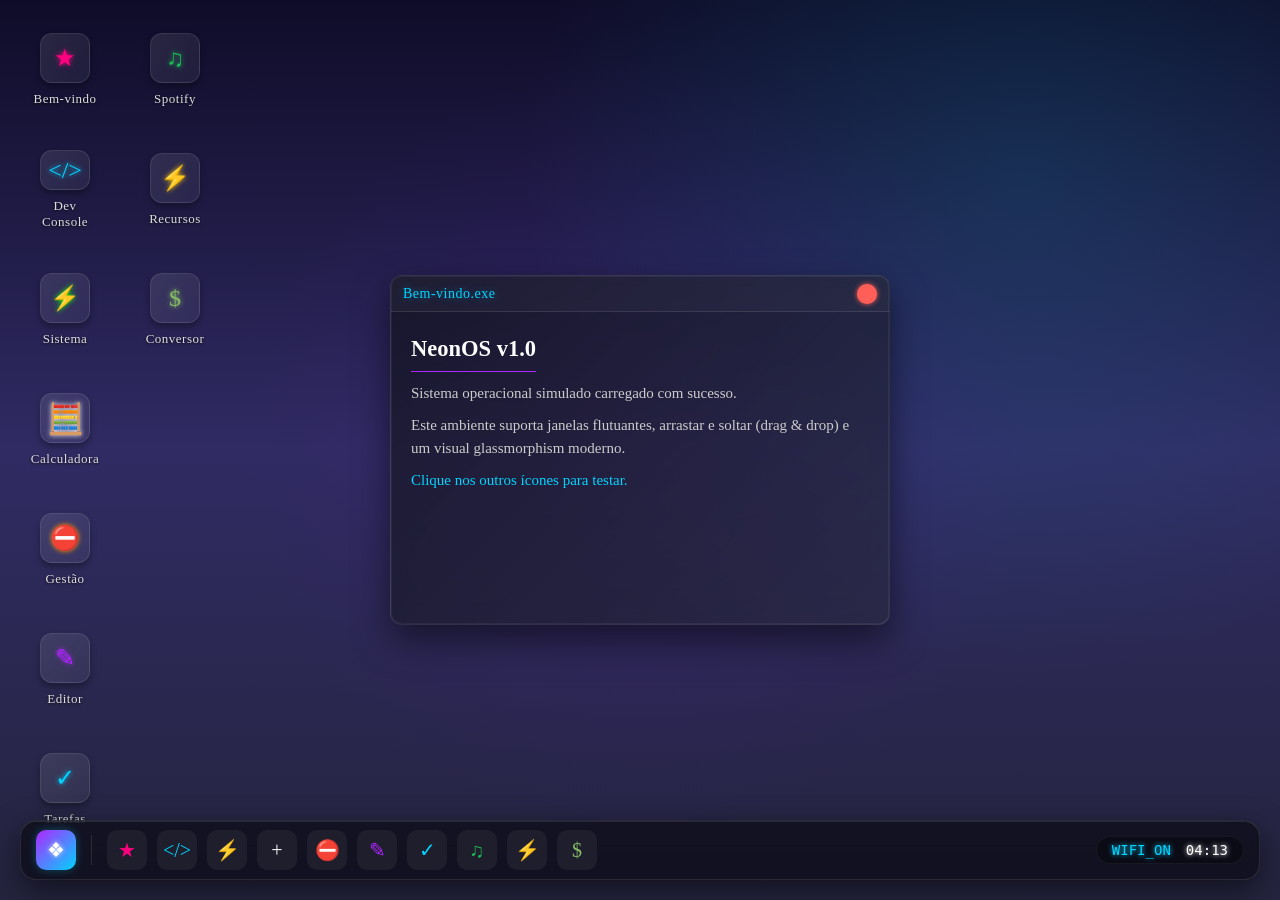
==== commit 5ad5ad5e: "mudanças" ====
--- a/index.html
+++ b/index.html
@@ -33,7 +33,7 @@
 
         <!-- アイコン 4: Calculator -->
         <div class="app-icon" onclick="openWindow('win-calc')">
-            <div class="icon-box" style="color: var(--neon-cyan); font-size: 30px;">+</div>
+            <div class="icon-box" style="color: var(--neon-cyan); font-size: 30px;">🧮</div>
             <div class="app-name">Calculadora</div>
         </div>
 
@@ -59,6 +59,18 @@
         <div class="app-icon" onclick="openWindow('win-spotify')">
             <div class="icon-box" style="color: #1DB954; font-size: 24px;">♫</div>
             <div class="app-name">Spotify</div>
+        </div>
+
+        <!-- アイコン 9: Resources -->
+        <div class="app-icon" onclick="openWindow('win-resources')">
+            <div class="icon-box" style="color: #ffcc00; font-size: 24px;">⚡</div>
+            <div class="app-name">Recursos</div>
+        </div>
+
+        <!-- アイコン 10: Currency Converter -->
+        <div class="app-icon" onclick="openWindow('win-currency')">
+            <div class="icon-box" style="color: #85bb65; font-size: 24px;">$</div>
+            <div class="app-name">Conversor</div>
         </div>
 
     </div>
@@ -534,6 +546,121 @@
         </div>
     </div>
 
+    <!-- WINDOW 9: Resources (New App) -->
+    <div id="win-resources" class="window" style="width: 500px; height: 350px;">
+        <div class="window-header">
+            <div class="window-title">Painel de Recursos</div>
+            <div class="window-controls">
+                <button class="control-btn close-btn" onclick="closeWindow('win-resources')"></button>
+            </div>
+        </div>
+        <div class="window-content"
+            style="display: flex; flex-direction: column; align-items: center; justify-content: center; gap: 20px;">
+
+            <!-- Switch 1: TEMPO -->
+            <div class="switch-card" data-on="true" onclick="toggleResource(this)">
+                <div class="battery">
+                    <div class="battery-level"></div>
+                </div>
+                <span class="label">TEMPO</span>
+            </div>
+
+            <!-- Switch 2: DINHEIRO -->
+            <div class="switch-card" data-on="false" onclick="toggleResource(this)">
+                <div class="battery">
+                    <div class="battery-level"></div>
+                </div>
+                <span class="label">DINHEIRO</span>
+            </div>
+
+            <!-- Switch 3: ENERGIA -->
+            <div class="switch-card" data-on="true" onclick="toggleResource(this)">
+                <div class="battery">
+                    <div class="battery-level"></div>
+                </div>
+                <span class="label">ENERGIA</span>
+            </div>
+
+        </div>
+    </div>
+
+    </div>
+    </div>
+
+    <!-- WINDOW 10: Currency Converter -->
+    <div id="win-currency" class="window" style="width: 400px; height: 500px;">
+        <div class="window-header">
+            <div class="window-title">Conversor Neon</div>
+            <div class="window-controls">
+                <button class="control-btn close-btn" onclick="closeWindow('win-currency')"></button>
+            </div>
+        </div>
+        <div class="window-content" style="padding: 25px;">
+
+            <div class="currency-converter">
+                <div class="input-group">
+                    <label>Valor</label>
+                    <input type="number" id="curr-amount" value="1" min="0" step="0.01">
+                </div>
+
+                <div class="conversion-row" style="display: flex; gap: 10px; align-items: center; margin: 20px 0;">
+                    <div style="flex: 1;">
+                        <label style="font-size: 10px; color: #888;">DE:</label>
+                        <select id="curr-from" class="curr-select">
+                            <option value="USD" selected>USD (Dólar)</option>
+                            <option value="BRL">BRL (Real)</option>
+                            <option value="EUR">EUR (Euro)</option>
+                            <option value="JPY">JPY (Iene)</option>
+                            <option value="GBP">GBP (Libra)</option>
+                            <option value="CAD">CAD (Dólar C.)</option>
+                            <option value="AUD">AUD (Dólar A.)</option>
+                            <option value="CNY">CNY (Yuan)</option>
+                            <option value="BTC">BTC (Bitcoin)</option>
+                        </select>
+                    </div>
+
+                    <button id="curr-swap-btn" title="Inverter"
+                        style="background:none; border:none; color:var(--neon-blue); cursor:pointer; font-size: 20px;">⇄</button>
+
+                    <div style="flex: 1;">
+                        <label style="font-size: 10px; color: #888;">PARA:</label>
+                        <select id="curr-to" class="curr-select">
+                            <option value="BRL" selected>BRL (Real)</option>
+                            <option value="USD">USD (Dólar)</option>
+                            <option value="EUR">EUR (Euro)</option>
+                            <option value="JPY">JPY (Iene)</option>
+                            <option value="GBP">GBP (Libra)</option>
+                            <option value="CAD">CAD (Dólar C.)</option>
+                            <option value="AUD">AUD (Dólar A.)</option>
+                            <option value="CNY">CNY (Yuan)</option>
+                            <option value="BTC">BTC (Bitcoin)</option>
+                        </select>
+                    </div>
+                </div>
+
+                <div class="result-area">
+                    <div style="font-size: 12px; color: #aaa; margin-bottom: 5px;">Resultado Aproximado:</div>
+                    <div id="curr-result"
+                        style="font-size: 32px; color: var(--neon-blue); font-weight: bold; text-shadow: 0 0 10px rgba(0, 212, 255, 0.3);">
+                        ...
+                    </div>
+                    <div id="curr-rate-info" style="font-size: 11px; color: #666; margin-top: 5px;"></div>
+                </div>
+
+                <button class="mgmt-btn" onclick="currRefreshParams()" style="margin-top: 30px; width: 100%;">
+                    Atualizar Agora
+
+                </button>
+
+                <div class="status-indicator" id="curr-status"
+                    style="justify-content: center; margin-top: 15px; margin-bottom: 0;">
+                    <span class="status-dot"></span> <span id="curr-status-text">Conectando...</span>
+                </div>
+            </div>
+
+        </div>
+    </div>
+
     <!-- START MENU / ABOUT ME (Hidden by default) -->
     <div id="start-menu" class="start-menu">
         <div class="profile-header">
@@ -622,6 +749,14 @@
             <div class="dock-item" onclick="openWindow('win-spotify')" title="Spotify">
                 <span style="color: #1DB954;">♫</span>
             </div>
+            <!-- Resources Shortcut -->
+            <div class="dock-item" onclick="openWindow('win-resources')" title="Recursos">
+                <span style="color: #ffcc00;">⚡</span>
+            </div>
+            <!-- Currency Shortcut -->
+            <div class="dock-item" onclick="openWindow('win-currency')" title="Conversor">
+                <span style="color: #85bb65;">$</span>
+            </div>
         </div>
 
         <div class="system-tray">
--- a/style.css
+++ b/style.css
@@ -1485,6 +1485,7 @@
     color: #a7a7a7;
     display: -webkit-box;
     -webkit-line-clamp: 2;
+    line-clamp: 2;
     -webkit-box-orient: vertical;
     overflow: hidden;
 }
@@ -1626,4 +1627,220 @@
     width: 100px;
     margin-left: 10px;
     cursor: pointer;
+}
+
+/* --- RESOURCE SWITCHER APP STYLES --- */
+
+/* Card Container */
+.switch-card {
+    width: 220px;
+    height: 70px;
+    background: #ffffff;
+    border-radius: 12px;
+    display: flex;
+    align-items: center;
+    justify-content: space-between;
+    padding: 0 20px;
+    box-shadow: 0 4px 10px rgba(0, 0, 0, 0.2);
+    cursor: pointer;
+    transition: all 0.3s cubic-bezier(0.25, 0.8, 0.25, 1);
+    position: relative;
+    border: 1px solid rgba(255, 255, 255, 0.1);
+    overflow: hidden;
+}
+
+/* Hover Effect */
+.switch-card:hover {
+    transform: translateY(-2px);
+    box-shadow: 0 6px 15px rgba(0, 0, 0, 0.3);
+}
+
+/* Active Effect */
+.switch-card:active {
+    transform: scale(0.98);
+}
+
+/* State: OFF (Default styling covered above, specific tweaks) */
+.switch-card[data-on='false'] {
+    background: #e0e0e0;
+    border-left: 5px solid #ff5f56;
+    /* Red indicator */
+}
+
+/* State: ON */
+.switch-card[data-on='true'] {
+    background: #ffcc00;
+    /* Yellow background */
+    border-left: 5px solid #00d4ff;
+    /* Blue/Cyan indicator or Green */
+    box-shadow: 0 0 15px rgba(255, 204, 0, 0.4);
+}
+
+/* Label Styling */
+.switch-card .label {
+    font-weight: bold;
+    font-size: 16px;
+    letter-spacing: 1px;
+    color: #333;
+    z-index: 2;
+    text-transform: uppercase;
+    font-family: 'Segoe UI', sans-serif;
+}
+
+/* Battery Drawing */
+.battery {
+    width: 40px;
+    height: 20px;
+    border: 2px solid #333;
+    border-radius: 4px;
+    position: relative;
+    padding: 2px;
+    display: flex;
+    align-items: center;
+    background: transparent;
+    z-index: 2;
+}
+
+/* Battery Tip (Pseudo-element) */
+.battery::after {
+    content: '';
+    position: absolute;
+    right: -5px;
+    top: 50%;
+    transform: translateY(-50%);
+    width: 3px;
+    height: 10px;
+    background: #333;
+    border-radius: 0 2px 2px 0;
+}
+
+/* Battery Level (Animated) */
+.battery-level {
+    height: 100%;
+    border-radius: 1px;
+    transition: all 0.4s cubic-bezier(0.175, 0.885, 0.32, 1.275);
+}
+
+/* Level State: ON */
+.switch-card[data-on='true'] .battery-level {
+    width: 100%;
+    background-color: #0f0;
+    /* Neon Green */
+    box-shadow: 0 0 5px #0f0;
+}
+
+/* Level State: OFF */
+.switch-card[data-on='false'] .battery-level {
+    width: 15%;
+    background-color: #ff3333;
+    /* Red */
+    box-shadow: none;
+}
+
+
+/* --- CURRENCY CONVERTER APP STYLES --- */
+
+.currency-converter {
+    display: flex;
+    flex-direction: column;
+    height: 100%;
+}
+
+.status-indicator {
+    display: flex;
+    align-items: center;
+    gap: 8px;
+    font-size: 11px;
+    color: #888;
+    margin-bottom: 20px;
+}
+
+.status-dot {
+    width: 8px;
+    height: 8px;
+    border-radius: 50%;
+    background: #666;
+    box-shadow: 0 0 5px rgba(255, 255, 255, 0.1);
+    transition: all 0.3s;
+}
+
+/* Status variants */
+.status-loading .status-dot {
+    background: #ffcc00;
+    box-shadow: 0 0 10px #ffcc00;
+    animation: pulse 1s infinite;
+}
+
+.status-success .status-dot {
+    background: #0f0;
+    box-shadow: 0 0 10px #0f0;
+}
+
+.status-error .status-dot {
+    background: #ff3333;
+    box-shadow: 0 0 10px #ff3333;
+}
+
+.input-group label {
+    display: block;
+    font-size: 12px;
+    color: var(--neon-blue);
+    margin-bottom: 8px;
+    letter-spacing: 1px;
+}
+
+.input-group input,
+.curr-select {
+    width: 100%;
+    padding: 12px;
+    background: rgba(255, 255, 255, 0.05);
+    border: 1px solid rgba(255, 255, 255, 0.1);
+    border-radius: 8px;
+    color: #fff;
+    font-size: 16px;
+    outline: none;
+    transition: 0.3s;
+}
+
+.input-group input:focus,
+.curr-select:focus {
+    border-color: var(--neon-blue);
+    box-shadow: 0 0 10px rgba(0, 212, 255, 0.2);
+    background: rgba(255, 255, 255, 0.1);
+}
+
+.curr-select {
+    cursor: pointer;
+    appearance: none;
+    /* Hide default arrow to style better if desired, but default is ok for now */
+}
+
+.curr-select option {
+    background: #1a1a2e;
+    /* Fix for dropdown background in dark mode */
+    color: #fff;
+}
+
+.result-area {
+    background: rgba(0, 0, 0, 0.2);
+    border-radius: 12px;
+    padding: 20px;
+    text-align: center;
+    border: 1px dashed rgba(255, 255, 255, 0.1);
+    margin-top: auto;
+    /* Push to bottom if space permits */
+}
+
+@keyframes pulse {
+    0% {
+        opacity: 0.5;
+    }
+
+    50% {
+        opacity: 1;
+    }
+
+    100% {
+        opacity: 0.5;
+    }
 }
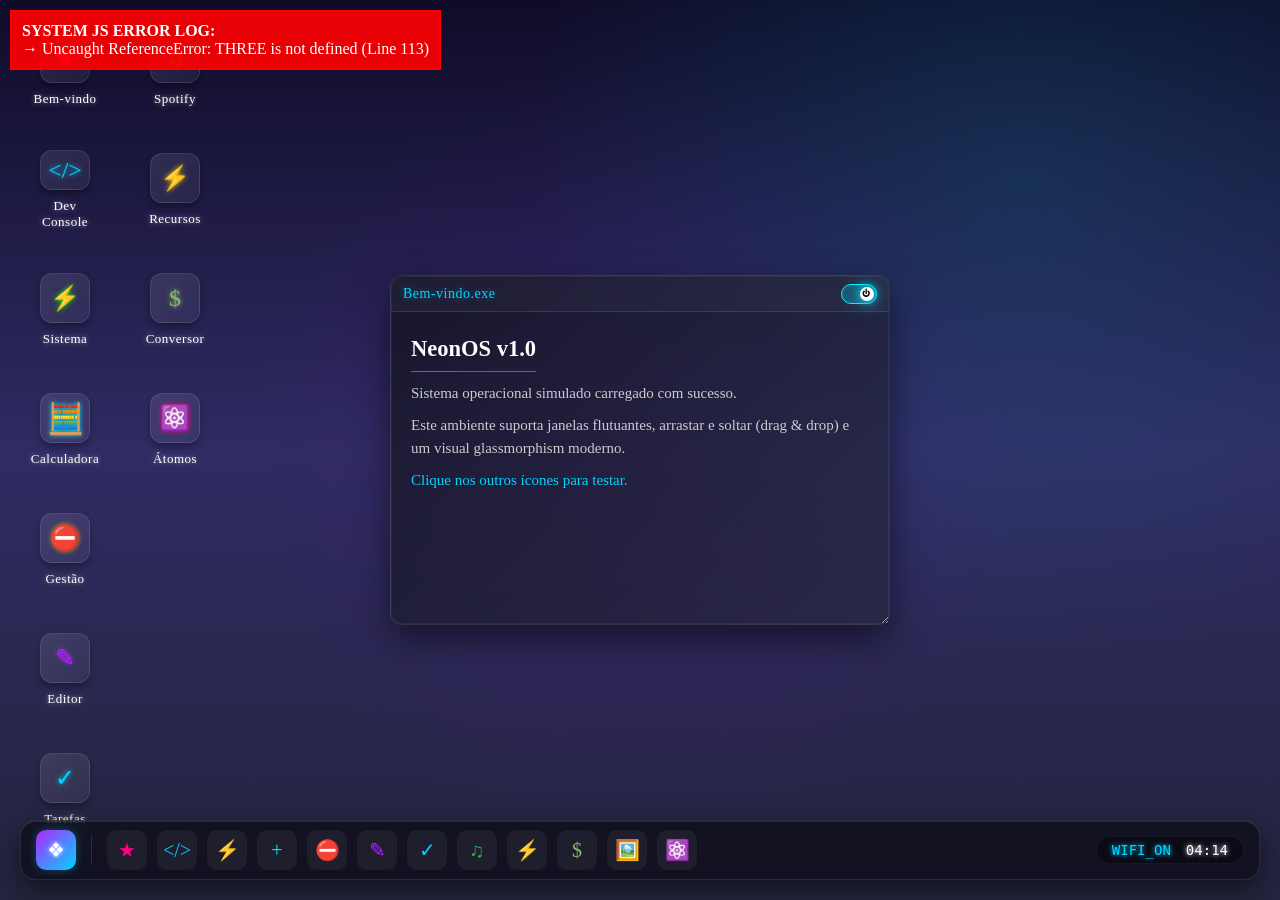
==== commit eb3e5509: "refactor: folder organization (css, js, docs) and physics bugfixes for atomos.js" ====
--- a/index.html
+++ b/index.html
@@ -5,7 +5,37 @@
     <meta charset="UTF-8">
     <meta name="viewport" content="width=device-width, initial-scale=1.0">
     <title>NeonOS Desktop</title>
-    <link rel="stylesheet" href="style.css">
+    <link rel="stylesheet" href="css/style.css">
+    <link rel="stylesheet" href="css/atomos.css">
+    <script>
+        window.addEventListener('error', function (event) {
+            let dbg = document.getElementById('global-error-overlay');
+            if (!dbg) {
+                dbg = document.createElement('div');
+                dbg.id = 'global-error-overlay';
+                dbg.style.position = 'fixed';
+                dbg.style.top = '10px';
+                dbg.style.left = '10px';
+                dbg.style.color = '#fff';
+                dbg.style.background = 'rgba(255,0,0,0.9)';
+                dbg.style.zIndex = 999999;
+                dbg.style.padding = '10px';
+                dbg.style.border = '2px solid red';
+                dbg.style.maxWidth = '500px';
+                dbg.style.wordWrap = 'break-word';
+                document.body.appendChild(dbg);
+                dbg.innerHTML = '<strong>SYSTEM JS ERROR LOG:</strong><br>';
+            }
+            dbg.innerHTML += `→ ${event.message} (Line ${event.lineno})<br>`;
+        });
+        window.addEventListener('unhandledrejection', function (event) {
+            let dbg = document.getElementById('global-error-overlay');
+            if (!dbg) {
+                // ... same logic
+            }
+            if (dbg) dbg.innerHTML += `→ Async Error: ${event.reason}<br>`;
+        });
+    </script>
 </head>
 
 <body>
@@ -73,6 +103,12 @@
             <div class="app-name">Conversor</div>
         </div>
 
+        <!-- アイコン 11: Átomos -->
+        <div class="app-icon" onclick="openWindow('win-atomos')">
+            <div class="icon-box" style="color: #ff007f; font-size: 24px;">⚛️</div>
+            <div class="app-name">Átomos</div>
+        </div>
+
     </div>
 
     <!-- WINDOWS CONTAINER -->
@@ -86,7 +122,10 @@
         <div class="window-header">
             <div class="window-title">Bem-vindo.exe</div>
             <div class="window-controls">
-                <button class="control-btn close-btn" onclick="closeWindow('win-welcome')"></button>
+                <label class="neon-toggle-wrap">
+                    <input type="checkbox" checked onchange="sysToggleWindow('win-welcome', this)">
+                    <span class="neon-slider"></span>
+                </label>
             </div>
         </div>
         <div class="window-content">
@@ -103,7 +142,10 @@
         <div class="window-header">
             <div class="window-title">Dev Console - Custom JS</div>
             <div class="window-controls">
-                <button class="control-btn close-btn" onclick="closeWindow('win-custom-js')"></button>
+                <label class="neon-toggle-wrap">
+                    <input type="checkbox" checked onchange="sysToggleWindow('win-custom-js', this)">
+                    <span class="neon-slider"></span>
+                </label>
             </div>
         </div>
         <div class="window-content">
@@ -142,7 +184,10 @@
         <div class="window-header">
             <div class="window-title">Monitor do Sistema</div>
             <div class="window-controls">
-                <button class="control-btn close-btn" onclick="closeWindow('win-status')"></button>
+                <label class="neon-toggle-wrap">
+                    <input type="checkbox" checked onchange="sysToggleWindow('win-status', this)">
+                    <span class="neon-slider"></span>
+                </label>
             </div>
         </div>
         <div class="window-content">
@@ -163,7 +208,10 @@
         <div class="window-header">
             <div class="window-title">Calculadora Neon</div>
             <div class="window-controls">
-                <button class="control-btn close-btn" onclick="closeWindow('win-calc')"></button>
+                <label class="neon-toggle-wrap">
+                    <input type="checkbox" checked onchange="sysToggleWindow('win-calc', this)">
+                    <span class="neon-slider"></span>
+                </label>
             </div>
         </div>
         <div class="window-content" style="overflow: visible; padding: 0;">
@@ -232,7 +280,10 @@
         <div class="window-header">
             <div class="window-title">Sistema de Gestão v2.0</div>
             <div class="window-controls">
-                <button class="control-btn close-btn" onclick="closeWindow('win-mgmt')"></button>
+                <label class="neon-toggle-wrap">
+                    <input type="checkbox" checked onchange="sysToggleWindow('win-mgmt', this)">
+                    <span class="neon-slider"></span>
+                </label>
             </div>
         </div>
         <div class="window-content system-mgmt-container">
@@ -341,7 +392,10 @@
         <div class="window-header">
             <div class="window-title">Neon Editor Pro</div>
             <div class="window-controls">
-                <button class="control-btn close-btn" onclick="closeWindow('win-text-editor')"></button>
+                <label class="neon-toggle-wrap">
+                    <input type="checkbox" checked onchange="sysToggleWindow('win-text-editor', this)">
+                    <span class="neon-slider"></span>
+                </label>
             </div>
         </div>
         <div class="window-content" style="padding: 0; display: flex; flex-direction: column;">
@@ -385,7 +439,10 @@
         <div class="window-header">
             <div class="window-title">Neon Task Board</div>
             <div class="window-controls">
-                <button class="control-btn close-btn" onclick="closeWindow('win-tasks')"></button>
+                <label class="neon-toggle-wrap">
+                    <input type="checkbox" checked onchange="sysToggleWindow('win-tasks', this)">
+                    <span class="neon-slider"></span>
+                </label>
             </div>
         </div>
         <div class="window-content" style="padding: 0; background: rgba(0,0,0,0.2);">
@@ -449,7 +506,10 @@
         <div class="window-header" style="background: #121212;">
             <div class="window-title" style="color: #fff;">Spotify</div>
             <div class="window-controls">
-                <button class="control-btn close-btn" onclick="closeWindow('win-spotify')"></button>
+                <label class="neon-toggle-wrap">
+                    <input type="checkbox" checked onchange="sysToggleWindow('win-spotify', this)">
+                    <span class="neon-slider"></span>
+                </label>
             </div>
         </div>
         <div class="window-content" style="padding: 0; background: #121212; display: flex; flex-direction: column;">
@@ -551,7 +611,10 @@
         <div class="window-header">
             <div class="window-title">Painel de Recursos</div>
             <div class="window-controls">
-                <button class="control-btn close-btn" onclick="closeWindow('win-resources')"></button>
+                <label class="neon-toggle-wrap">
+                    <input type="checkbox" checked onchange="sysToggleWindow('win-resources', this)">
+                    <span class="neon-slider"></span>
+                </label>
             </div>
         </div>
         <div class="window-content"
@@ -592,7 +655,10 @@
         <div class="window-header">
             <div class="window-title">Conversor Neon</div>
             <div class="window-controls">
-                <button class="control-btn close-btn" onclick="closeWindow('win-currency')"></button>
+                <label class="neon-toggle-wrap">
+                    <input type="checkbox" checked onchange="sysToggleWindow('win-currency', this)">
+                    <span class="neon-slider"></span>
+                </label>
             </div>
         </div>
         <div class="window-content" style="padding: 25px;">
@@ -661,6 +727,162 @@
         </div>
     </div>
 
+    <!-- WINDOW 11: Plano de Fundo -->
+    <div id="win-wallpaper" class="window" style="width: 500px; height: 550px;">
+        <div class="window-header">
+            <div class="window-title">Plano de Fundo Futurista</div>
+            <div class="window-controls">
+                <label class="neon-toggle-wrap">
+                    <input type="checkbox" checked onchange="sysToggleWindow('win-wallpaper', this)">
+                    <span class="neon-slider"></span>
+                </label>
+            </div>
+        </div>
+        <div class="window-content wp-content">
+
+            <div class="wp-preview-container">
+                <div class="wp-preview-monitor" id="wp-preview-monitor">
+                    <!-- O render da imagem sera feito aqu com pointer events interceptados pelo JS -->
+                </div>
+                <div class="wp-preview-overlay"></div>
+                <div class="wp-glass-shine"></div>
+            </div>
+
+            <p style="font-size: 11px; color: var(--text-muted); text-align: center; margin-bottom: 20px;">* Arraste a
+                imagem no monitor para ajustar a posição.</p>
+
+            <div class="wp-controls">
+                <!-- File Input Control -->
+                <div class="wp-control-group">
+                    <label class="wp-file-btn">
+                        <span>📤 Upload (JPG, PNG, WebP)</span>
+                        <input type="file" id="wp-file-input" accept="image/png, image/jpeg, image/webp"
+                            style="display: none;">
+                    </label>
+                </div>
+
+                <!-- Mode Control -->
+                <div class="wp-control-group">
+                    <label>Modo de Exibição:</label>
+                    <select id="wp-mode-select" class="curr-select" style="width: 100%;">
+                        <option value="cover">Preencher (Cover)</option>
+                        <option value="contain">Ajustar (Contain)</option>
+                        <option value="center">Centralizado</option>
+                        <option value="100% 100%">Esticar (Stretch)</option>
+                    </select>
+                </div>
+
+                <!-- Zoom Control -->
+                <div class="wp-control-group">
+                    <label>Zoom (Escala): <span id="wp-zoom-val" style="color: var(--neon-cyan)">100%</span></label>
+                    <input type="range" id="wp-zoom-slider" class="sp-vol-slider" min="50" max="300" value="100"
+                        style="width: 100%; margin-top: 5px;">
+                </div>
+
+                <!-- Actions -->
+                <div class="wp-actions">
+                    <button class="mgmt-btn btn-secondary" onclick="sysWpReset()">Resetar</button>
+                    <button class="mgmt-btn" onclick="sysWpApply()"
+                        style="flex: 2; border: 1px solid var(--neon-blue);">Aplicar</button>
+                </div>
+            </div>
+
+        </div>
+    </div>
+
+    <!-- WINDOW 12: Átomos -->
+    <div id="win-atomos" class="window" style="width: 900px; height: 650px;">
+        <div class="window-header" style="background: rgba(10,10,25,0.8); border-bottom: 1px solid var(--neon-pink);">
+            <div class="window-title" style="color: var(--neon-pink); text-shadow: 0 0 8px var(--neon-pink);">Átomos -
+                Laboratório Quântico</div>
+            <div class="window-controls">
+                <label class="neon-toggle-wrap">
+                    <input type="checkbox" checked onchange="sysToggleWindow('win-atomos', this)">
+                    <span class="neon-slider"
+                        style="background: rgba(255, 0, 127, 0.2); border-color: var(--neon-pink);"></span>
+                </label>
+            </div>
+        </div>
+        <div class="window-content" style="padding: 0; background: #000; overflow: hidden; position: relative;">
+            <div id="atomos-container" style="width: 100%; height: 100%;"></div>
+
+            <!-- HUD -->
+            <div id="atomos-hud" class="atomos-hud">
+                <div class="hud-panel left-panel">
+                    <h3 class="hud-title">ELEMENTO ATUAL</h3>
+                    <div id="hud-element-name" class="hud-value neon-glow-text">Desconhecido</div>
+
+                    <div class="hud-stats">
+                        <div class="stat-row"><span>Prótons:</span> <span id="hud-protons">0</span></div>
+                        <div class="stat-row"><span>Nêutrons:</span> <span id="hud-neutrons">0</span></div>
+                        <div class="stat-row"><span>Elétrons:</span> <span id="hud-electrons">0</span></div>
+                        <div class="stat-row"><span>Carga:</span> <span id="hud-charge">0</span></div>
+                        <div class="stat-row"><span>Massa (u):</span> <span id="hud-mass">0</span></div>
+                    </div>
+
+                    <h3 class="hud-title" style="margin-top: 15px;">FÍSICA (E=mc²)</h3>
+                    <div class="hud-stats">
+                        <div class="stat-row"><span>Massa (kg):</span> <span id="hud-mass-kg"
+                                style="font-size: 10px;">0</span></div>
+                        <div class="stat-row" title="Energia total contida na massa" style="cursor: help;"><span>E
+                                (Joules):</span> <span id="hud-energy-joules" style="color:var(--neon-cyan);">0</span>
+                        </div>
+                        <div class="stat-row" title="Energia que mantém o núcleo unido"><span>Ligação (J):</span> <span
+                                id="hud-binding-energy" style="color:var(--neon-pink);">0</span></div>
+                    </div>
+
+                    <div id="hud-stability" class="stability-warning">Estável</div>
+                </div>
+
+                <div class="hud-panel right-panel">
+                    <h3 class="hud-title">CONTROLES</h3>
+
+                    <div class="btn-group">
+                        <button class="atomos-btn btn-proton" onclick="atomosAddParticle('proton')">+ Próton</button>
+                        <button class="atomos-btn btn-neutron" onclick="atomosAddParticle('neutron')">+ Nêutron</button>
+                        <button class="atomos-btn btn-electron" onclick="atomosAddParticle('electron')">+
+                            Elétron</button>
+                    </div>
+
+                    <div class="slider-group">
+                        <label>Energia Global</label>
+                        <input type="range" id="atomos-energy" min="0" max="2" step="0.1" value="1"
+                            oninput="atomosUpdateEnergy(this.value)">
+                    </div>
+
+                    <div class="slider-group">
+                        <label>Gravidade Quântica</label>
+                        <input type="range" id="atomos-gravity" min="0" max="5" step="0.1" value="1"
+                            oninput="atomosUpdateGravity(this.value)">
+                    </div>
+
+                    <div class="slider-group">
+                        <label>Gerar Átomo Completo</label>
+                        <div style="display: flex; gap: 5px;">
+                            <select id="atomos-element-select" class="atomos-btn"
+                                style="flex: 2; height: 30px; background: rgba(0,0,0,0.5);">
+                                <option value="H">Hidrogênio (H)</option>
+                                <option value="He">Hélio (He)</option>
+                                <option value="Li">Lítio (Li)</option>
+                                <option value="C">Carbono (C)</option>
+                                <option value="O">Oxigênio (O)</option>
+                            </select>
+                            <button class="atomos-btn btn-special" style="flex: 1;"
+                                onclick="atomosSpawnAtom()">Criar</button>
+                        </div>
+                    </div>
+
+                    <h3 class="hud-title" style="margin-top: 15px;">MODOS</h3>
+                    <div class="btn-group single">
+                        <button class="atomos-btn btn-special" onclick="atomosBigBang()">BIG BANG</button>
+                        <button class="atomos-btn" id="btn-universe" onclick="atomosToggleUniverse()">Modo Universo:
+                            OFF</button>
+                    </div>
+                </div>
+            </div>
+        </div>
+    </div>
+
     <!-- START MENU / ABOUT ME (Hidden by default) -->
     <div id="start-menu" class="start-menu">
         <div class="profile-header">
@@ -702,13 +924,21 @@
             </div>
         </div>
 
-        <div class="menu-footer">
-            <button class="menu-action-btn" onclick="toggleStartMenu()">
-                <span style="margin-right: 5px;">🔒</span> Bloquear
+        <div class="menu-footer" style="flex-direction: column; gap: 10px;">
+            <button class="menu-action-btn" onclick="sysToggleTheme()" style="width: 100%;">
+                <span style="margin-right: 5px;">🎨</span> Alterar Tema
             </button>
-            <button class="menu-action-btn power-btn" onclick="location.reload()">
-                <span style="margin-right: 5px;">⭕</span> Reiniciar
+            <button class="menu-action-btn" onclick="openWindow('win-wallpaper')" style="width: 100%;">
+                <span style="margin-right: 5px;">🖼️</span> Plano de Fundo
             </button>
+            <div style="display: flex; gap: 10px; width: 100%;">
+                <button class="menu-action-btn" onclick="toggleStartMenu()">
+                    <span style="margin-right: 5px;">🔒</span> Bloquear
+                </button>
+                <button class="menu-action-btn power-btn" onclick="location.reload()">
+                    <span style="margin-right: 5px;">⭕</span> Reiniciar
+                </button>
+            </div>
         </div>
     </div>
 
@@ -757,6 +987,14 @@
             <div class="dock-item" onclick="openWindow('win-currency')" title="Conversor">
                 <span style="color: #85bb65;">$</span>
             </div>
+            <!-- Wallpaper Shortcut -->
+            <div class="dock-item" onclick="openWindow('win-wallpaper')" title="Plano de Fundo">
+                <span style="color: var(--neon-purple);">🖼️</span>
+            </div>
+            <!-- Átomos Shortcut -->
+            <div class="dock-item" onclick="openWindow('win-atomos')" title="Átomos">
+                <span style="color: #ff007f;">⚛️</span>
+            </div>
         </div>
 
         <div class="system-tray">
@@ -764,8 +1002,9 @@
             <div class="tray-item" id="clock">00:00:00</div>
         </div>
     </div>
-
-    <script src="script.js"></script>
+    <script src="https://cdnjs.cloudflare.com/ajax/libs/three.js/r128/three.min.js"></script>
+    <script src="js/atomos.js"></script>
+    <script src="js/script.js"></script>
 </body>
 
 </html>
--- a/css/style.css
+++ b/css/style.css
@@ -0,0 +1,2058 @@
+/* --- RESET & BASE STYLES --- */
+* {
+    margin: 0;
+    padding: 0;
+    box-sizing: border-box;
+    font-family: 'Segoe UI', width=device-width, sans-serif;
+    user-select: none;
+    /* Prevent selection while dragging */
+}
+
+body {
+    width: 100vw;
+    height: 100vh;
+    overflow: hidden;
+    background-color: var(--bg-color);
+    background-image: var(--sys-wallpaper),
+        radial-gradient(circle at 50% 50%, rgba(76, 29, 149, 0.2) 0%, transparent 50%),
+        radial-gradient(circle at 80% 20%, rgba(6, 182, 212, 0.15) 0%, transparent 40%),
+        linear-gradient(180deg, #0f0c29 0%, #302b63 50%, #24243e 100%);
+    background-size: var(--sys-wp-size), auto, auto, auto;
+    background-position: var(--sys-wp-pos), 0 0, 0 0, 0 0;
+    display: flex;
+    align-items: flex-start;
+    justify-content: flex-start;
+    color: var(--text-main);
+    transition: background-color 0.4s ease, color 0.4s ease;
+}
+
+/* --- VARIABLES --- */
+:root {
+    /* Cores bases e globais (Neon padrão Sombrio) */
+    --bg-color: #050510;
+    --text-main: #fff;
+    --text-muted: #ccc;
+    --text-glow: 0 0 5px rgba(255, 255, 255, 0.5);
+
+    /* Cores de Tema Neon */
+    --neon-purple: #b026ff;
+    --neon-blue: #00d4ff;
+    --neon-pink: #ff007f;
+    --neon-cyan: #00f3ff;
+    --calc-neon-cyan: #00f3ff;
+    --calc-neon-pink: #bc13fe;
+    --calc-neon-purple: #8a2be2;
+
+    /* Janelas e Glassmorphism */
+    --glass-bg: rgba(255, 255, 255, 0.05);
+    --glass-hover: rgba(255, 255, 255, 0.15);
+    --glass-border: rgba(255, 255, 255, 0.1);
+    --glass-blur: 15px;
+    --window-gradient: linear-gradient(135deg, rgba(20, 20, 35, 0.8), rgba(40, 40, 60, 0.6));
+    --window-header: rgba(255, 255, 255, 0.03);
+
+    /* Configurações do Wallpaper do Sistema */
+    --sys-wallpaper: none;
+    --sys-wp-size: cover;
+    --sys-wp-pos: center center;
+}
+
+/* Novo Tema: Neon Light Tech */
+[data-theme="neon-light"] {
+    --bg-color: #e2e8f0;
+    --text-main: #0f172a;
+    --text-muted: #475569;
+    --text-glow: none;
+
+    --neon-purple: #7c3aed;
+    --neon-blue: #2563eb;
+    --neon-pink: #db2777;
+    --neon-cyan: #0891b2;
+
+    --glass-bg: rgba(255, 255, 255, 0.4);
+    --glass-hover: rgba(255, 255, 255, 0.7);
+    --glass-border: rgba(255, 255, 255, 0.5);
+    --window-gradient: linear-gradient(135deg, rgba(255, 255, 255, 0.85), rgba(241, 245, 249, 0.7));
+    --window-header: rgba(255, 255, 255, 0.4);
+
+    /* Text shadows inversos / Shadows globais mais de dia */
+    --light-shadow: 0 8px 32px rgba(0, 0, 0, 0.1);
+}
+
+
+/* --- DESKTOP AREA --- */
+#desktop {
+    position: relative;
+    width: 100%;
+    height: 100%;
+    padding: 20px;
+    display: flex;
+    flex-direction: column;
+    flex-wrap: wrap;
+    /* Icons flow in columns */
+    align-content: flex-start;
+    gap: 20px;
+    z-index: 1;
+}
+
+/* --- ICONS --- */
+.app-icon {
+    width: 90px;
+    height: 100px;
+    display: flex;
+    flex-direction: column;
+    align-items: center;
+    justify-content: center;
+    cursor: pointer;
+    transition: all 0.3s cubic-bezier(0.25, 0.8, 0.25, 1);
+    border-radius: 12px;
+    padding: 10px;
+}
+
+.app-icon:hover {
+    background: rgba(255, 255, 255, 0.1);
+    transform: translateY(-5px);
+    box-shadow: 0 0 15px rgba(0, 212, 255, 0.3);
+}
+
+.icon-box {
+    width: 50px;
+    height: 50px;
+    background: linear-gradient(135deg, rgba(255, 255, 255, 0.1), rgba(255, 255, 255, 0.05));
+    border: 1px solid var(--glass-border);
+    border-radius: 12px;
+    display: flex;
+    align-items: center;
+    justify-content: center;
+    font-size: 24px;
+    margin-bottom: 8px;
+    box-shadow: 0 4px 6px rgba(0, 0, 0, 0.3);
+    text-shadow: 0 0 5px currentColor;
+    color: var(--neon-blue);
+    transition: color 0.3s;
+}
+
+.app-icon:hover .icon-box {
+    color: #fff;
+    border-color: var(--neon-blue);
+    box-shadow: 0 0 10px var(--neon-blue);
+}
+
+.app-name {
+    font-size: 13px;
+    text-align: center;
+    color: var(--text-main);
+    text-shadow: var(--text-glow);
+    letter-spacing: 0.5px;
+}
+
+/* --- WINDOW SYSTEM --- */
+.window {
+    position: absolute;
+    width: 500px;
+    height: 350px;
+    top: 50%;
+    /* Initial centered position */
+    left: 50%;
+    transform: translate(-50%, -50%) scale(0.9);
+    background: var(--window-gradient);
+    backdrop-filter: blur(var(--glass-blur));
+    -webkit-backdrop-filter: blur(var(--glass-blur));
+    border: 1px solid var(--glass-border);
+    border-radius: 12px;
+    box-shadow:
+        0 15px 35px rgba(0, 0, 0, 0.5),
+        0 0 0 1px rgba(255, 255, 255, 0.05) inset;
+    display: flex;
+    flex-direction: column;
+    opacity: 0;
+    pointer-events: none;
+    transition: opacity 0.3s ease, transform 0.3s cubic-bezier(0.18, 0.89, 0.32, 1.28);
+    overflow: hidden;
+    min-width: 300px;
+    min-height: 200px;
+    resize: both;
+}
+
+.window.active {
+    opacity: 1;
+    pointer-events: auto;
+    transform: translate(-50%, -50%) scale(1);
+    transition: opacity 0.4s ease, transform 0.4s cubic-bezier(0.18, 0.89, 0.32, 1.28);
+}
+
+/* Dragging state */
+.window.dragging {
+    transition: none;
+    /* Remove transition for instant follow */
+    opacity: 0.95;
+    box-shadow: 0 20px 50px rgba(0, 0, 0, 0.6);
+}
+
+.window-header {
+    height: 36px;
+    background: var(--window-header);
+    border-bottom: 1px solid var(--glass-border);
+    display: flex;
+    align-items: center;
+    justify-content: space-between;
+    padding: 0 12px;
+    cursor: grab;
+}
+
+.window-header:active {
+    cursor: grabbing;
+}
+
+.window-title {
+    font-size: 14px;
+    color: var(--neon-blue);
+    font-weight: 500;
+    letter-spacing: 0.5px;
+    text-shadow: 0 0 8px rgba(0, 212, 255, 0.4);
+    pointer-events: none;
+}
+
+.window-controls {
+    display: flex;
+    gap: 8px;
+    align-items: center;
+}
+
+/* NOVO TOGGLE SWITCH (Substitui .close-btn) */
+.neon-toggle-wrap {
+    position: relative;
+    display: inline-block;
+    width: 36px;
+    height: 20px;
+    cursor: pointer;
+}
+
+/* Oculta o checkbox nativo */
+.neon-toggle-wrap input {
+    opacity: 0;
+    width: 0;
+    height: 0;
+}
+
+/* Fundo do Slider */
+.neon-slider {
+    position: absolute;
+    inset: 0;
+    background: rgba(255, 60, 48, 0.2);
+    /* Fundo avermelhado inativo */
+    border: 1px solid rgba(255, 60, 48, 0.5);
+    border-radius: 20px;
+    transition: all 0.4s cubic-bezier(0.18, 0.89, 0.32, 1.28);
+    display: flex;
+    align-items: center;
+    box-shadow: inset 0 0 5px rgba(0, 0, 0, 0.5);
+}
+
+/* O Pino (Bolinha) */
+.neon-slider::before {
+    content: "";
+    position: absolute;
+    height: 14px;
+    width: 14px;
+    left: 2px;
+    bottom: 2px;
+    background-color: #ff3b30;
+    border-radius: 50%;
+    transition: all 0.4s cubic-bezier(0.18, 0.89, 0.32, 1.28);
+    box-shadow: 0 0 8px #ff3b30;
+    display: flex;
+    align-items: center;
+    justify-content: center;
+}
+
+/* Estado Ativo (Ligado = App Aberto) */
+.neon-toggle-wrap input:checked+.neon-slider {
+    background: rgba(0, 212, 255, 0.2);
+    border-color: var(--neon-cyan);
+    box-shadow: inset 0 0 10px rgba(0, 243, 255, 0.2);
+}
+
+.neon-toggle-wrap input:checked+.neon-slider::before {
+    transform: translateX(16px);
+    background-color: #fff;
+    box-shadow: 0 0 10px var(--neon-cyan), 0 0 20px var(--neon-blue);
+}
+
+/* Icone interno de forca (opcional, visual dentro do pino) */
+.neon-toggle-wrap input:checked+.neon-slider::after {
+    content: "⏻";
+    position: absolute;
+    left: 20px;
+    /* Segue o pino */
+    color: var(--bg-color);
+    font-size: 8px;
+    pointer-events: none;
+    transition: all 0.4s;
+    font-weight: bold;
+}
+
+.window-content {
+    flex: 1;
+    padding: 20px;
+    overflow: auto;
+    color: var(--text-muted);
+    font-size: 15px;
+    line-height: 1.5;
+    position: relative;
+}
+
+/* --- CONTENT STYLES --- */
+h2 {
+    margin-bottom: 10px;
+    color: var(--text-main);
+    border-bottom: 1px solid var(--neon-purple);
+    padding-bottom: 5px;
+    display: inline-block;
+}
+
+p {
+    margin-bottom: 10px;
+}
+
+.code-area {
+    background: rgba(0, 0, 0, 0.4);
+    border: 1px solid var(--neon-purple);
+    border-radius: 6px;
+    padding: 10px;
+    font-family: 'Consolas', monospace;
+    color: #a6accd;
+    margin-top: 15px;
+    box-shadow: inset 0 2px 5px rgba(0, 0, 0, 0.5);
+}
+
+.code-comment {
+    color: #6a9955;
+}
+
+.code-keyword {
+    color: #c678dd;
+}
+
+.code-string {
+    color: #98c379;
+}
+
+/* Dynamic Glow Animation */
+@keyframes subtle-glow {
+    0% {
+        box-shadow: 0 0 5px rgba(176, 38, 255, 0.2);
+    }
+
+    50% {
+        box-shadow: 0 0 15px rgba(176, 38, 255, 0.5);
+    }
+
+    100% {
+        box-shadow: 0 0 5px rgba(176, 38, 255, 0.2);
+    }
+}
+
+.active-glow {
+    animation: subtle-glow 3s infinite;
+}
+
+/* --- TASKBAR STYLES --- */
+#taskbar {
+    position: absolute;
+    bottom: 20px;
+    left: 20px;
+    right: 20px;
+    height: 60px;
+    background: rgba(10, 10, 20, 0.7);
+    backdrop-filter: blur(15px);
+    -webkit-backdrop-filter: blur(15px);
+    border: 1px solid rgba(255, 255, 255, 0.1);
+    border-radius: 16px;
+    display: flex;
+    align-items: center;
+    padding: 0 15px;
+    z-index: 1000;
+    box-shadow: 0 10px 30px rgba(0, 0, 0, 0.5), inset 0 1px 0 rgba(255, 255, 255, 0.1);
+    transition: all 0.3s ease;
+}
+
+[data-theme="neon-light"] #taskbar {
+    background: rgba(255, 255, 255, 0.6);
+    border: 1px solid var(--glass-border);
+    box-shadow: var(--light-shadow);
+}
+
+#taskbar:hover {
+    border-color: rgba(255, 255, 255, 0.2);
+    box-shadow: 0 10px 40px rgba(0, 0, 0, 0.6), inset 0 1px 0 rgba(255, 255, 255, 0.2), 0 0 15px rgba(0, 212, 255, 0.1);
+}
+
+.start-btn {
+    width: 40px;
+    height: 40px;
+    border-radius: 10px;
+    background: linear-gradient(135deg, var(--neon-purple), var(--neon-blue));
+    display: flex;
+    align-items: center;
+    justify-content: center;
+    cursor: pointer;
+    box-shadow: 0 0 10px rgba(0, 212, 255, 0.3);
+    transition: transform 0.2s, box-shadow 0.2s;
+}
+
+.start-btn:hover {
+    transform: scale(1.1);
+    box-shadow: 0 0 20px rgba(176, 38, 255, 0.6);
+}
+
+.start-icon {
+    font-size: 20px;
+    color: white;
+    text-shadow: 0 0 5px rgba(255, 255, 255, 0.8);
+}
+
+.taskbar-divider {
+    width: 1px;
+    height: 30px;
+    background: rgba(255, 255, 255, 0.1);
+    margin: 0 15px;
+}
+
+.task-dock {
+    display: flex;
+    gap: 10px;
+    flex: 1;
+}
+
+.dock-item {
+    width: 40px;
+    height: 40px;
+    border-radius: 10px;
+    background: rgba(255, 255, 255, 0.05);
+    display: flex;
+    align-items: center;
+    justify-content: center;
+    font-size: 20px;
+    cursor: pointer;
+    transition: all 0.3s cubic-bezier(0.175, 0.885, 0.32, 1.275);
+    position: relative;
+    border: 1px solid transparent;
+}
+
+.dock-item:hover {
+    background: rgba(255, 255, 255, 0.1);
+    transform: translateY(-5px) scale(1.1);
+    border-color: rgba(255, 255, 255, 0.2);
+    box-shadow: 0 5px 15px rgba(0, 0, 0, 0.3);
+}
+
+.dock-item::after {
+    content: '';
+    position: absolute;
+    bottom: -5px;
+    width: 4px;
+    height: 4px;
+    background: var(--neon-blue);
+    border-radius: 50%;
+    opacity: 0;
+    transition: opacity 0.3s;
+    box-shadow: 0 0 5px var(--neon-blue);
+}
+
+.dock-item:active {
+    transform: scale(0.95);
+}
+
+.system-tray {
+    display: flex;
+    align-items: center;
+    gap: 15px;
+    font-size: 14px;
+    font-family: 'Consolas', monospace;
+    background: rgba(0, 0, 0, 0.3);
+    padding: 5px 15px;
+    border-radius: 20px;
+    border: 1px solid rgba(255, 255, 255, 0.05);
+}
+
+.tray-item {
+    text-shadow: 0 0 5px currentColor;
+}
+
+/* --- CALC STYLES --- */
+.glow-orb {
+    position: absolute;
+    border-radius: 50%;
+    filter: blur(80px);
+    z-index: 0;
+    opacity: 0.5;
+    animation: float 10s infinite alternate ease-in-out;
+    pointer-events: none;
+}
+
+.orb-1 {
+    width: 300px;
+    height: 300px;
+    background: var(--calc-neon-cyan);
+    top: -50px;
+    left: -50px;
+}
+
+.orb-2 {
+    width: 400px;
+    height: 400px;
+    background: var(--calc-neon-pink);
+    bottom: -100px;
+    right: -100px;
+    animation-delay: -5s;
+}
+
+@keyframes float {
+    0% {
+        transform: translate(0, 0);
+    }
+
+    100% {
+        transform: translate(40px, 40px);
+    }
+}
+
+.calculator {
+    position: relative;
+    background: rgba(255, 255, 255, 0.03);
+    backdrop-filter: blur(20px);
+    -webkit-backdrop-filter: blur(20px);
+    border: 1px solid rgba(255, 255, 255, 0.1);
+    border-radius: 25px;
+    padding: 25px;
+    width: 340px;
+    box-shadow: 0 25px 50px rgba(0, 0, 0, 0.5), inset 0 0 0 1px rgba(255, 255, 255, 0.05);
+    transition: all 0.3s ease;
+    z-index: 2;
+}
+
+.calculator:hover {
+    box-shadow: 0 30px 60px rgba(0, 243, 255, 0.1), inset 0 0 0 1px rgba(255, 255, 255, 0.1);
+}
+
+.history-panel {
+    width: 0;
+    opacity: 0;
+    height: 520px;
+    background: rgba(10, 10, 20, 0.85);
+    backdrop-filter: blur(20px);
+    -webkit-backdrop-filter: blur(20px);
+    border: 1px solid rgba(0, 243, 255, 0.2);
+    border-radius: 20px;
+    overflow: hidden;
+    transition: all 0.4s cubic-bezier(0.175, 0.885, 0.32, 1.275);
+    display: flex;
+    flex-direction: column;
+    transform: translateX(-50px);
+    box-shadow: 0 25px 50px rgba(0, 0, 0, 0.5);
+}
+
+.history-panel.active {
+    width: 280px;
+    opacity: 1;
+    transform: translateX(0);
+    padding: 20px;
+}
+
+.history-header {
+    color: var(--calc-neon-cyan);
+    font-size: 1.1rem;
+    margin-bottom: 15px;
+    border-bottom: 1px solid rgba(255, 255, 255, 0.1);
+    padding-bottom: 10px;
+    display: flex;
+    justify-content: space-between;
+    align-items: center;
+}
+
+.clear-history {
+    font-size: 0.7rem;
+    color: #ff3333;
+    cursor: pointer;
+    padding: 2px 8px;
+    border: 1px solid rgba(255, 51, 51, 0.3);
+    border-radius: 10px;
+    transition: 0.3s;
+}
+
+.clear-history:hover {
+    background: rgba(255, 51, 51, 0.2);
+    box-shadow: 0 0 10px #ff3333;
+}
+
+.history-list {
+    flex: 1;
+    overflow-y: auto;
+    display: flex;
+    flex-direction: column;
+    gap: 15px;
+    padding-right: 5px;
+}
+
+.history-list::-webkit-scrollbar {
+    width: 5px;
+}
+
+.history-list::-webkit-scrollbar-thumb {
+    background: rgba(0, 243, 255, 0.3);
+    border-radius: 5px;
+}
+
+.history-item {
+    display: flex;
+    flex-direction: column;
+    align-items: flex-end;
+    font-family: 'Consolas', monospace;
+    border-bottom: 1px dashed rgba(255, 255, 255, 0.1);
+    padding-bottom: 5px;
+    animation: slideIn 0.3s ease-out;
+    cursor: pointer;
+    transition: 0.2s;
+}
+
+.history-item:hover {
+    opacity: 0.8;
+}
+
+.hist-exp {
+    color: rgba(255, 255, 255, 0.6);
+    font-size: 0.9rem;
+    margin-bottom: 2px;
+}
+
+.hist-res {
+    color: var(--calc-neon-pink);
+    font-size: 1.2rem;
+    font-weight: bold;
+    text-shadow: 0 0 5px var(--calc-neon-pink);
+}
+
+@keyframes slideIn {
+    from {
+        opacity: 0;
+        transform: translateY(10px);
+    }
+
+    to {
+        opacity: 1;
+        transform: translateY(0);
+    }
+}
+
+.display-container {
+    margin-bottom: 25px;
+    position: relative;
+}
+
+.history-toggle {
+    position: absolute;
+    top: -26px;
+    left: 0;
+    color: rgba(255, 255, 255, 0.4);
+    font-size: 0;
+    cursor: pointer;
+    padding: 5px 10px;
+    border: 1px solid rgba(255, 255, 255, 0.1);
+    border-radius: 10px;
+    background: rgba(0, 0, 0, 0.596);
+    transition: 0.4s;
+    display: flex;
+    align-items: center;
+    gap: 1px;
+    width: 35px;
+
+}
+
+.history-toggle:hover {
+    color: var(--calc-neon-cyan);
+    border-color: var(--calc-neon-cyan);
+    box-shadow: 0 0 10px rgba(0, 243, 255, 0.2);
+    transform: scale(1.1);
+    font-size: 0.6rem;
+    width: auto;
+}
+
+#calc-display {
+    width: 100%;
+    height: 80px;
+    background: rgba(0, 0, 0, 0.4);
+    border: 1px solid rgba(0, 243, 255, 0.1);
+    border-radius: 15px;
+    color: var(--calc-neon-cyan);
+    font-size: 3rem;
+    text-align: right;
+    padding: 0 20px;
+    box-shadow: inset 0 0 20px rgba(0, 0, 0, 0.5);
+    text-shadow: 0 0 10px rgba(0, 243, 255, 0.5);
+    outline: none;
+    font-family: 'Consolas', monospace;
+    letter-spacing: 2px;
+    transition: text-shadow 0.2s;
+}
+
+.buttons {
+    display: grid;
+    grid-template-columns: repeat(4, 1fr);
+    gap: 15px;
+}
+
+.calc-btn {
+    border: none;
+    outline: none;
+    height: 60px;
+    border-radius: 15px;
+    background: rgba(255, 255, 255, 0.05);
+    color: #fff;
+    font-size: 1.4rem;
+    font-weight: 500;
+    cursor: pointer;
+    transition: all 0.2s cubic-bezier(0.175, 0.885, 0.32, 1.275);
+    position: relative;
+    overflow: hidden;
+    box-shadow: 0 4px 15px rgba(0, 0, 0, 0.3);
+}
+
+.calc-btn:hover {
+    transform: translateY(-3px);
+    background: rgba(255, 255, 255, 0.1);
+    box-shadow: 0 8px 20px rgba(0, 0, 0, 0.4), 0 0 10px rgba(255, 255, 255, 0.1);
+}
+
+.calc-btn:active {
+    transform: translateY(1px);
+    box-shadow: 0 2px 10px rgba(0, 0, 0, 0.3);
+}
+
+.btn-op {
+    color: var(--calc-neon-pink);
+    text-shadow: 0 0 8px rgba(188, 19, 254, 0.6);
+    border: 1px solid rgba(188, 19, 254, 0.1);
+}
+
+.btn-op:hover {
+    background: rgba(188, 19, 254, 0.15);
+    border-color: var(--calc-neon-pink);
+    box-shadow: 0 0 15px var(--calc-neon-pink);
+}
+
+.btn-clear {
+    color: #ff3333;
+    text-shadow: 0 0 8px rgba(255, 51, 51, 0.6);
+    border: 1px solid rgba(255, 51, 51, 0.1);
+}
+
+.btn-clear:hover {
+    background: rgba(255, 51, 51, 0.15);
+    border-color: #ff3333;
+    box-shadow: 0 0 15px #ff3333;
+}
+
+.btn-eq {
+    background: linear-gradient(135deg, rgba(0, 243, 255, 0.1), rgba(188, 19, 254, 0.1));
+    border: 1px solid rgba(0, 243, 255, 0.3);
+    text-shadow: 0 0 5px #fff;
+    color: #fff;
+}
+
+.btn-eq:hover {
+    background: linear-gradient(135deg, var(--calc-neon-cyan), var(--calc-neon-pink));
+    box-shadow: 0 0 25px var(--calc-neon-cyan);
+    border-color: transparent;
+    text-shadow: 0 0 10px rgba(0, 0, 0, 0.5);
+    color: #000;
+    font-weight: bold;
+}
+
+.span-2 {
+    grid-column: span 2;
+}
+
+.footer {
+    margin-top: 15px;
+    text-align: center;
+    font-size: 0.7rem;
+    color: rgba(255, 255, 255, 0.2);
+    letter-spacing: 2px;
+}
+
+/* --- SYSTEM MANAGEMENT APP STYLES --- */
+.system-mgmt-container {
+    display: flex;
+    flex-direction: column;
+    height: 100%;
+    overflow: hidden !important;
+    padding: 0;
+    background: #0f0c29;
+}
+
+.mgmt-view {
+    width: 100%;
+    height: 100%;
+    display: flex;
+    flex-direction: column;
+    align-items: center;
+    justify-content: center;
+    padding: 20px;
+    animation: fadeIn 0.3s ease;
+}
+
+.hidden {
+    display: none !important;
+}
+
+@keyframes fadeIn {
+    from {
+        opacity: 0;
+        transform: translateY(10px);
+    }
+
+    to {
+        opacity: 1;
+        transform: translateY(0);
+    }
+}
+
+.form-group {
+    width: 100%;
+    max-width: 300px;
+    margin-bottom: 15px;
+}
+
+.form-group label {
+    display: block;
+    margin-bottom: 5px;
+    color: #aaa;
+    font-size: 12px;
+}
+
+.form-group input {
+    width: 100%;
+    padding: 10px;
+    background: rgba(255, 255, 255, 0.05);
+    border: 1px solid rgba(255, 255, 255, 0.1);
+    border-radius: 6px;
+    color: #fff;
+    outline: none;
+    transition: 0.3s;
+}
+
+.form-group input:focus {
+    border-color: #ff9900;
+    box-shadow: 0 0 10px rgba(255, 153, 0, 0.2);
+}
+
+.mgmt-btn {
+    background: linear-gradient(135deg, #ff9900, #ff5f56);
+    border: none;
+    padding: 10px 20px;
+    border-radius: 6px;
+    color: white;
+    cursor: pointer;
+    font-weight: bold;
+    transition: 0.3s;
+    box-shadow: 0 5px 15px rgba(255, 95, 86, 0.3);
+}
+
+.mgmt-btn:hover {
+    transform: translateY(-2px);
+    box-shadow: 0 8px 20px rgba(255, 95, 86, 0.5);
+}
+
+.btn-secondary {
+    background: rgba(255, 255, 255, 0.1);
+    box-shadow: none;
+}
+
+.btn-secondary:hover {
+    background: rgba(255, 255, 255, 0.2);
+    box-shadow: none;
+}
+
+.btn-sm {
+    padding: 5px 10px;
+    font-size: 12px;
+}
+
+.dash-header {
+    width: 100%;
+    padding: 15px 20px;
+    background: rgba(0, 0, 0, 0.3);
+    border-bottom: 1px solid rgba(255, 255, 255, 0.1);
+    display: flex;
+    justify-content: space-between;
+    align-items: center;
+}
+
+.dash-tabs {
+    width: 100%;
+    display: flex;
+    background: rgba(0, 0, 0, 0.2);
+}
+
+.tab-btn {
+    flex: 1;
+    padding: 10px;
+    background: transparent;
+    border: none;
+    color: #aaa;
+    cursor: pointer;
+    border-bottom: 2px solid transparent;
+    transition: 0.3s;
+}
+
+.tab-btn.active {
+    color: #ff9900;
+    border-bottom-color: #ff9900;
+    background: rgba(255, 153, 0, 0.05);
+}
+
+.tab-content {
+    flex: 1;
+    width: 100%;
+    padding: 20px;
+    overflow-y: auto;
+    display: none;
+}
+
+.tab-content.active {
+    display: block;
+}
+
+/* CRUD Table */
+.table-container {
+    width: 100%;
+    overflow-x: auto;
+    margin-top: 15px;
+}
+
+table {
+    width: 100%;
+    border-collapse: collapse;
+    font-size: 14px;
+}
+
+th,
+td {
+    padding: 10px;
+    text-align: left;
+    border-bottom: 1px solid rgba(255, 255, 255, 0.05);
+}
+
+th {
+    color: #ff9900;
+    font-weight: normal;
+}
+
+tr:hover {
+    background: rgba(255, 255, 255, 0.02);
+}
+
+.action-link {
+    color: #ff5f56;
+    cursor: pointer;
+    margin-left: 10px;
+    font-size: 12px;
+}
+
+.action-link:hover {
+    text-decoration: underline;
+}
+
+/* Automation */
+.automation-card {
+    background: rgba(255, 255, 255, 0.03);
+    border: 1px solid rgba(255, 255, 255, 0.05);
+    border-radius: 10px;
+    padding: 20px;
+    margin-top: 20px;
+}
+
+.progress-bar-bg {
+    width: 100%;
+    height: 10px;
+    background: rgba(0, 0, 0, 0.5);
+    border-radius: 5px;
+    overflow: hidden;
+}
+
+.progress-bar-fill {
+    width: 0%;
+    height: 100%;
+    background: linear-gradient(90deg, #ff9900, #ff5f56);
+    transition: width 0.3s;
+}
+
+.console-log {
+    margin-top: 15px;
+    height: 100px;
+    background: #000;
+    padding: 10px;
+    font-family: 'Consolas', monospace;
+    font-size: 11px;
+    color: #0f0;
+    overflow-y: auto;
+    border-radius: 4px;
+}
+
+.status-badge {
+    font-size: 10px;
+    padding: 2px 6px;
+    background: #333;
+    border-radius: 4px;
+    color: #888;
+}
+
+/* --- START MENU STYLES --- */
+.start-menu {
+    position: absolute;
+    bottom: 80px;
+    /* Above taskbar */
+    left: 20px;
+    width: 320px;
+    background: var(--window-gradient);
+    /* Slightly darker for contrast no original, mas acompanhando o gradient base via var */
+    backdrop-filter: blur(25px);
+    -webkit-backdrop-filter: blur(25px);
+    border: 1px solid var(--glass-border);
+    border-radius: 12px;
+    padding: 20px;
+    display: flex;
+    flex-direction: column;
+    color: var(--text-main);
+    z-index: 999;
+    /* Below taskbar (1000) but above icons/windows */
+    box-shadow: 0 10px 40px rgba(0, 0, 0, 0.5), inset 0 0 0 1px rgba(255, 255, 255, 0.05);
+
+    /* Animation: Slide Up */
+    transform: translateY(20px);
+    opacity: 0;
+    pointer-events: none;
+    transition: all 0.3s cubic-bezier(0.19, 1, 0.22, 1);
+}
+
+.start-menu.active {
+    transform: translateY(0);
+    opacity: 1;
+    pointer-events: auto;
+}
+
+.profile-header {
+    display: flex;
+    align-items: center;
+    gap: 15px;
+    margin-bottom: 5px;
+}
+
+.profile-img-container {
+    position: relative;
+}
+
+.profile-img {
+    width: 64px;
+    height: 64px;
+    border-radius: 50%;
+    object-fit: cover;
+    border: 2px solid var(--neon-cyan);
+    box-shadow: 0 0 15px var(--neon-cyan);
+    transition: transform 0.3s;
+}
+
+.profile-header:hover .profile-img {
+    transform: scale(1.05);
+}
+
+.status-indicator {
+    position: absolute;
+    bottom: 0;
+    right: 0;
+    width: 12px;
+    height: 12px;
+    border-radius: 50%;
+    background-color: #0f0;
+    /* Online */
+    border: 2px solid #1a1a2e;
+    /* Match approximate bg */
+    box-shadow: 0 0 5px #0f0;
+}
+
+.profile-info h3 {
+    margin: 0;
+    font-size: 1.1rem;
+    text-shadow: var(--text-glow);
+}
+
+.profile-role {
+    font-size: 0.8rem;
+    color: var(--neon-blue);
+    letter-spacing: 0.5px;
+}
+
+.menu-divider {
+    height: 1px;
+    background: linear-gradient(90deg, transparent, rgba(255, 255, 255, 0.2), transparent);
+    margin: 15px 0;
+}
+
+.menu-section {
+    margin-bottom: 20px;
+}
+
+.menu-section h4 {
+    margin: 0 0 10px 0;
+    font-size: 0.75rem;
+    text-transform: uppercase;
+    color: var(--text-muted);
+    letter-spacing: 1px;
+    padding-left: 5px;
+}
+
+.menu-link {
+    display: flex;
+    align-items: center;
+    gap: 10px;
+    padding: 5px 10px;
+    /* Reduced from 8px 10px */
+    border-radius: 6px;
+    color: var(--text-muted);
+    text-decoration: none;
+    transition: all 0.2s;
+    margin-bottom: 3px;
+}
+
+.menu-link:hover {
+    background: var(--glass-bg);
+    color: var(--text-main);
+    transform: translateX(5px);
+}
+
+.link-icon {
+    font-size: 1.2rem;
+    width: 24px;
+    text-align: center;
+    width: 24px;
+}
+
+.contact-item {
+    display: flex;
+    justify-content: space-between;
+    padding: 6px 10px;
+    font-size: 0.85rem;
+}
+
+.contact-label {
+    color: var(--text-muted);
+}
+
+.contact-value {
+    color: var(--text-main);
+    font-family: 'Consolas', monospace;
+}
+
+.menu-footer {
+    display: flex;
+    justify-content: space-between;
+    margin-top: 5px;
+    gap: 10px;
+}
+
+.menu-action-btn {
+    flex: 1;
+    padding: 8px;
+    border: 1px solid var(--glass-border);
+    border-radius: 6px;
+    background: var(--glass-bg);
+    color: var(--text-main);
+    cursor: pointer;
+    transition: 0.2s;
+    display: flex;
+    align-items: center;
+    justify-content: center;
+}
+
+.menu-action-btn:hover {
+    background: var(--glass-hover);
+    color: var(--neon-blue);
+    border-color: var(--neon-blue);
+}
+
+
+.power-btn:hover {
+    background: rgba(255, 50, 50, 0.2);
+    color: #ff5f56;
+}
+
+/* --- TEXT EDITOR STYLES --- */
+.editor-toolbar {
+    display: flex;
+    align-items: center;
+    gap: 10px;
+    padding: 10px;
+    background: rgba(0, 0, 0, 0.2);
+    border-bottom: 1px solid rgba(255, 255, 255, 0.1);
+}
+
+.toolbar-group {
+    display: flex;
+    background: rgba(255, 255, 255, 0.05);
+    border-radius: 6px;
+    overflow: hidden;
+}
+
+.editor-btn {
+    background: transparent;
+    border: none;
+    color: #ccc;
+    width: 30px;
+    height: 30px;
+    cursor: pointer;
+    display: flex;
+    align-items: center;
+    justify-content: center;
+    transition: 0.2s;
+}
+
+.editor-btn:hover {
+    background: rgba(255, 255, 255, 0.1);
+    color: #fff;
+}
+
+.editor-btn.active-tool {
+    background: var(--neon-purple);
+    color: white;
+}
+
+.editor-content {
+    flex: 1;
+    padding: 20px;
+    outline: none;
+    color: #fff;
+    font-size: 16px;
+    line-height: 1.6;
+    overflow-y: auto;
+    font-family: 'Georgia', serif;
+    /* Better reading/writing capability */
+    min-height: 200px;
+}
+
+.editor-content[placeholder]:empty:before {
+    content: attr(placeholder);
+    color: #666;
+}
+
+.editor-footer {
+    padding: 5px 15px;
+    background: rgba(0, 0, 0, 0.2);
+    border-top: 1px solid rgba(255, 255, 255, 0.1);
+    font-size: 12px;
+    color: #888;
+    display: flex;
+    gap: 15px;
+    justify-content: flex-end;
+}
+
+/* Focus Mode */
+.window.focus-mode .window-header,
+.window.focus-mode .editor-toolbar,
+.window.focus-mode .editor-footer {
+    display: none !important;
+}
+
+.window.focus-mode .editor-content {
+    font-size: 18px;
+    padding: 40px;
+    max-width: 800px;
+    margin: 0 auto;
+    text-align: left;
+}
+
+.window.focus-mode {
+    background: #050510 !important;
+    border: none;
+    box-shadow: none;
+    width: 100vw !important;
+    height: 100vh !important;
+    top: 50% !important;
+    left: 50% !important;
+    transform: translate(-50%, -50%) !important;
+    border-radius: 0 !important;
+    z-index: 9999 !important;
+}
+
+/* Exit focus mode button hint (optional, but good for UX) */
+.focus-hint {
+    position: fixed;
+    bottom: 20px;
+    left: 50%;
+    transform: translateX(-50%);
+    background: rgba(0, 0, 0, 0.5);
+    padding: 5px 10px;
+    border-radius: 20px;
+    font-size: 12px;
+    opacity: 0;
+    transition: opacity 0.3s;
+    pointer-events: none;
+}
+
+
+/* --- TASK SYSTEM STYLES --- */
+.task-toolbar {
+    padding: 10px 20px;
+    background: rgba(0, 0, 0, 0.2);
+    border-bottom: 1px solid rgba(255, 255, 255, 0.05);
+    display: flex;
+    align-items: center;
+    gap: 15px;
+}
+
+.task-add-btn {
+    background: linear-gradient(135deg, #00d4ff, #005bea);
+    border: none;
+    padding: 8px 16px;
+    border-radius: 6px;
+    color: white;
+    font-weight: bold;
+    cursor: pointer;
+    box-shadow: 0 4px 10px rgba(0, 212, 255, 0.3);
+    transition: 0.3s;
+}
+
+.task-add-btn:hover {
+    transform: translateY(-2px);
+    box-shadow: 0 6px 15px rgba(0, 212, 255, 0.5);
+}
+
+.kanban-board {
+    display: flex;
+    height: calc(100% - 50px);
+    padding: 20px;
+    gap: 20px;
+    overflow-x: auto;
+}
+
+.kanban-col {
+    flex: 1;
+    min-width: 250px;
+    background: rgba(255, 255, 255, 0.03);
+    border-radius: 12px;
+    display: flex;
+    flex-direction: column;
+    padding: 10px;
+}
+
+.col-header {
+    padding: 10px;
+    font-weight: 600;
+    color: #ddd;
+    border-bottom: 2px solid;
+    margin-bottom: 10px;
+    display: flex;
+    justify-content: space-between;
+    align-items: center;
+}
+
+.count-badge {
+    background: rgba(255, 255, 255, 0.1);
+    padding: 2px 8px;
+    border-radius: 10px;
+    font-size: 11px;
+}
+
+.task-list {
+    flex: 1;
+    overflow-y: auto;
+    padding-right: 5px;
+    display: flex;
+    flex-direction: column;
+    gap: 10px;
+}
+
+.task-card {
+    background: rgba(30, 30, 45, 0.9);
+    border: 1px solid rgba(255, 255, 255, 0.1);
+    border-radius: 8px;
+    padding: 12px;
+    cursor: grab;
+    transition: all 0.2s;
+    position: relative;
+    border-left: 3px solid transparent;
+}
+
+.task-card:hover {
+    transform: translateY(-3px);
+    box-shadow: 0 5px 15px rgba(0, 0, 0, 0.3);
+    border-color: rgba(255, 255, 255, 0.2);
+}
+
+.task-card:active {
+    cursor: grabbing;
+}
+
+.priority-high {
+    border-left-color: #ff5f56 !important;
+}
+
+.priority-medium {
+    border-left-color: #ff9900 !important;
+}
+
+.priority-low {
+    border-left-color: #00d4ff !important;
+}
+
+.task-title {
+    font-size: 14px;
+    color: #fff;
+    margin-bottom: 5px;
+}
+
+.task-meta {
+    display: flex;
+    justify-content: space-between;
+    font-size: 10px;
+    color: #888;
+}
+
+.delete-task {
+    color: #ff5f56;
+    cursor: pointer;
+    opacity: 0;
+    transition: opacity 0.2s;
+}
+
+.task-card:hover .delete-task {
+    opacity: 1;
+}
+
+/* Modal */
+.modal-overlay {
+    position: absolute;
+    top: 0;
+    left: 0;
+    right: 0;
+    bottom: 0;
+    background: rgba(0, 0, 0, 0.7);
+    backdrop-filter: blur(5px);
+    display: flex;
+    align-items: center;
+    justify-content: center;
+    z-index: 10;
+}
+
+.modal-box {
+    background: #1e1e2d;
+    padding: 25px;
+    border-radius: 12px;
+    width: 300px;
+    border: 1px solid rgba(255, 255, 255, 0.1);
+    box-shadow: 0 20px 50px rgba(0, 0, 0, 0.5);
+}
+
+.modal-input {
+    width: 100%;
+    padding: 10px;
+    margin-bottom: 15px;
+    background: rgba(0, 0, 0, 0.3);
+    border: 1px solid rgba(255, 255, 255, 0.1);
+    color: #fff;
+    border-radius: 6px;
+    outline: none;
+}
+
+
+/* --- SPOTIFY CLONE STYLES --- */
+.spotify-body {
+    display: flex;
+    height: calc(100% - 80px);
+    /* Minus player bar height */
+    overflow: hidden;
+    color: #b3b3b3;
+}
+
+.sp-sidebar {
+    width: 200px;
+    background: #000;
+    padding: 20px 10px;
+    display: flex;
+    flex-direction: column;
+    gap: 10px;
+    font-size: 14px;
+    font-weight: bold;
+}
+
+.sp-nav-item {
+    cursor: pointer;
+    padding: 5px 10px;
+    border-radius: 4px;
+    transition: 0.2s;
+}
+
+.sp-nav-item:hover,
+.sp-nav-item.active {
+    color: #fff;
+    background: rgba(255, 255, 255, 0.1);
+}
+
+.sp-playlist-list {
+    overflow-y: auto;
+    display: flex;
+    flex-direction: column;
+    gap: 8px;
+    font-weight: normal;
+}
+
+.sp-pl-item {
+    cursor: pointer;
+    font-size: 13px;
+    white-space: nowrap;
+    overflow: hidden;
+    text-overflow: ellipsis;
+}
+
+.sp-pl-item:hover {
+    color: #fff;
+}
+
+.sp-main {
+    flex: 1;
+    background: #121212;
+    padding: 20px;
+    overflow-y: auto;
+    position: relative;
+}
+
+.sp-gradient-bg {
+    position: absolute;
+    top: 0;
+    left: 0;
+    right: 0;
+    height: 250px;
+    background: linear-gradient(180deg, rgba(80, 0, 80, 0.8), #121212);
+    pointer-events: none;
+    z-index: 0;
+}
+
+.sp-main h2,
+.sp-main h3 {
+    color: #fff;
+    position: relative;
+    z-index: 1;
+    margin-bottom: 15px;
+    text-shadow: none;
+    border: none;
+}
+
+.sp-grid {
+    display: grid;
+    grid-template-columns: repeat(auto-fill, minmax(150px, 1fr));
+    gap: 20px;
+    position: relative;
+    z-index: 1;
+}
+
+.sp-card {
+    background: #181818;
+    padding: 15px;
+    border-radius: 6px;
+    cursor: pointer;
+    transition: 0.3s;
+}
+
+.sp-card:hover {
+    background: #282828;
+}
+
+.sp-card-img {
+    width: 100%;
+    aspect-ratio: 1;
+    border-radius: 4px;
+    margin-bottom: 10px;
+    box-shadow: 0 4px 10px rgba(0, 0, 0, 0.5);
+}
+
+.sp-card h4 {
+    color: #fff;
+    margin-bottom: 5px;
+    font-size: 14px;
+    white-space: nowrap;
+    overflow: hidden;
+    text-overflow: ellipsis;
+}
+
+.sp-card p {
+    font-size: 12px;
+    color: #a7a7a7;
+    display: -webkit-box;
+    -webkit-line-clamp: 2;
+    line-clamp: 2;
+    -webkit-box-orient: vertical;
+    overflow: hidden;
+}
+
+.sp-row {
+    position: relative;
+    z-index: 1;
+    display: flex;
+    flex-direction: column;
+}
+
+.sp-song-row {
+    display: flex;
+    align-items: center;
+    padding: 10px;
+    border-radius: 4px;
+    cursor: pointer;
+    font-size: 14px;
+}
+
+.sp-song-row:hover {
+    background: rgba(255, 255, 255, 0.1);
+}
+
+.sp-song-row span {
+    margin-right: 15px;
+}
+
+.sp-song-row span:nth-child(2) {
+    color: #fff;
+    flex: 1;
+}
+
+/* Player Bar */
+.sp-player-bar {
+    height: 80px;
+    background: #181818;
+    border-top: 1px solid #282828;
+    display: flex;
+    align-items: center;
+    justify-content: space-between;
+    padding: 0 20px;
+    z-index: 10;
+}
+
+.sp-pb-left {
+    display: flex;
+    align-items: center;
+    width: 30%;
+}
+
+.sp-album-art {
+    width: 50px;
+    height: 50px;
+    background: linear-gradient(45deg, #333, #666);
+    margin-right: 15px;
+}
+
+.sp-track-info {
+    font-size: 13px;
+    display: flex;
+    flex-direction: column;
+}
+
+.sp-track-name {
+    color: #fff;
+    margin-bottom: 3px;
+}
+
+.sp-track-artist {
+    color: #b3b3b3;
+    font-size: 11px;
+}
+
+.sp-pb-center {
+    width: 40%;
+    display: flex;
+    flex-direction: column;
+    align-items: center;
+}
+
+.sp-controls {
+    display: flex;
+    align-items: center;
+    gap: 20px;
+    margin-bottom: 8px;
+    font-size: 20px;
+    color: #b3b3b3;
+}
+
+.sp-play-btn {
+    font-size: 32px;
+    color: #fff;
+    cursor: pointer;
+    transition: 0.2s;
+}
+
+.sp-play-btn:hover {
+    transform: scale(1.1);
+}
+
+.sp-progress-container {
+    width: 100%;
+    display: flex;
+    align-items: center;
+    gap: 10px;
+    color: #b3b3b3;
+}
+
+.sp-progress-bar {
+    flex: 1;
+    height: 4px;
+    background: #535353;
+    border-radius: 2px;
+    overflow: hidden;
+}
+
+.sp-progress-fill {
+    width: 0%;
+    height: 100%;
+    background: #fff;
+    transition: width 0.1s linear;
+}
+
+.sp-progress-bar:hover .sp-progress-fill {
+    background: #1DB954;
+}
+
+.sp-pb-right {
+    width: 30%;
+    display: flex;
+    justify-content: flex-end;
+    align-items: center;
+    color: #b3b3b3;
+    font-size: 18px;
+}
+
+.sp-vol-slider {
+    width: 100px;
+    margin-left: 10px;
+    cursor: pointer;
+}
+
+/* --- RESOURCE SWITCHER APP STYLES --- */
+
+/* Card Container */
+.switch-card {
+    width: 220px;
+    height: 70px;
+    background: #ffffff;
+    border-radius: 12px;
+    display: flex;
+    align-items: center;
+    justify-content: space-between;
+    padding: 0 20px;
+    box-shadow: 0 4px 10px rgba(0, 0, 0, 0.2);
+    cursor: pointer;
+    transition: all 0.3s cubic-bezier(0.25, 0.8, 0.25, 1);
+    position: relative;
+    border: 1px solid rgba(255, 255, 255, 0.1);
+    overflow: hidden;
+}
+
+/* Hover Effect */
+.switch-card:hover {
+    transform: translateY(-2px);
+    box-shadow: 0 6px 15px rgba(0, 0, 0, 0.3);
+}
+
+/* Active Effect */
+.switch-card:active {
+    transform: scale(0.98);
+}
+
+/* State: OFF (Default styling covered above, specific tweaks) */
+.switch-card[data-on='false'] {
+    background: #e0e0e0;
+    border-left: 5px solid #ff5f56;
+    /* Red indicator */
+}
+
+/* State: ON */
+.switch-card[data-on='true'] {
+    background: #ffcc00;
+    /* Yellow background */
+    border-left: 5px solid #00d4ff;
+    /* Blue/Cyan indicator or Green */
+    box-shadow: 0 0 15px rgba(255, 204, 0, 0.4);
+}
+
+/* Label Styling */
+.switch-card .label {
+    font-weight: bold;
+    font-size: 16px;
+    letter-spacing: 1px;
+    color: #333;
+    z-index: 2;
+    text-transform: uppercase;
+    font-family: 'Segoe UI', sans-serif;
+}
+
+/* Battery Drawing */
+.battery {
+    width: 40px;
+    height: 20px;
+    border: 2px solid #333;
+    border-radius: 4px;
+    position: relative;
+    padding: 2px;
+    display: flex;
+    align-items: center;
+    background: transparent;
+    z-index: 2;
+}
+
+/* Battery Tip (Pseudo-element) */
+.battery::after {
+    content: '';
+    position: absolute;
+    right: -5px;
+    top: 50%;
+    transform: translateY(-50%);
+    width: 3px;
+    height: 10px;
+    background: #333;
+    border-radius: 0 2px 2px 0;
+}
+
+/* Battery Level (Animated) */
+.battery-level {
+    height: 100%;
+    border-radius: 1px;
+    transition: all 0.4s cubic-bezier(0.175, 0.885, 0.32, 1.275);
+}
+
+/* Level State: ON */
+.switch-card[data-on='true'] .battery-level {
+    width: 100%;
+    background-color: #0f0;
+    /* Neon Green */
+    box-shadow: 0 0 5px #0f0;
+}
+
+/* Level State: OFF */
+.switch-card[data-on='false'] .battery-level {
+    width: 15%;
+    background-color: #ff3333;
+    /* Red */
+    box-shadow: none;
+}
+
+
+/* --- CURRENCY CONVERTER APP STYLES --- */
+
+.currency-converter {
+    display: flex;
+    flex-direction: column;
+    height: 100%;
+}
+
+.status-indicator {
+    display: flex;
+    align-items: center;
+    gap: 8px;
+    font-size: 11px;
+    color: #888;
+    margin-bottom: 20px;
+}
+
+.status-dot {
+    width: 8px;
+    height: 8px;
+    border-radius: 50%;
+    background: #666;
+    box-shadow: 0 0 5px rgba(255, 255, 255, 0.1);
+    transition: all 0.3s;
+}
+
+/* Status variants */
+.status-loading .status-dot {
+    background: #ffcc00;
+    box-shadow: 0 0 10px #ffcc00;
+    animation: pulse 1s infinite;
+}
+
+.status-success .status-dot {
+    background: #0f0;
+    box-shadow: 0 0 10px #0f0;
+}
+
+.status-error .status-dot {
+    background: #ff3333;
+    box-shadow: 0 0 10px #ff3333;
+}
+
+.input-group label {
+    display: block;
+    font-size: 12px;
+    color: var(--neon-blue);
+    margin-bottom: 8px;
+    letter-spacing: 1px;
+}
+
+.input-group input,
+.curr-select {
+    width: 100%;
+    padding: 12px;
+    background: rgba(255, 255, 255, 0.05);
+    border: 1px solid rgba(255, 255, 255, 0.1);
+    border-radius: 8px;
+    color: #fff;
+    font-size: 16px;
+    outline: none;
+    transition: 0.3s;
+}
+
+.input-group input:focus,
+.curr-select:focus {
+    border-color: var(--neon-blue);
+    box-shadow: 0 0 10px rgba(0, 212, 255, 0.2);
+    background: rgba(255, 255, 255, 0.1);
+}
+
+.curr-select {
+    cursor: pointer;
+    appearance: none;
+    /* Hide default arrow to style better if desired, but default is ok for now */
+}
+
+.curr-select option {
+    background: #1a1a2e;
+    /* Fix for dropdown background in dark mode */
+    color: #fff;
+}
+
+.result-area {
+    background: rgba(0, 0, 0, 0.2);
+    border-radius: 12px;
+    padding: 20px;
+    text-align: center;
+    border: 1px dashed rgba(255, 255, 255, 0.1);
+    margin-top: auto;
+    /* Push to bottom if space permits */
+}
+
+@keyframes pulse {
+    0% {
+        opacity: 0.5;
+    }
+
+    50% {
+        opacity: 1;
+    }
+
+    100% {
+        opacity: 0.5;
+    }
+}
+
+/* --- WALLPAPER APP STYLES --- */
+.wp-content {
+    display: flex;
+    flex-direction: column;
+    padding: 15px !important;
+}
+
+.wp-preview-container {
+    width: 100%;
+    height: 200px;
+    background: #000;
+    border-radius: 8px;
+    border: 2px solid var(--neon-blue);
+    position: relative;
+    margin-bottom: 10px;
+    overflow: hidden;
+    box-shadow: 0 5px 25px rgba(0, 212, 255, 0.2);
+}
+
+.wp-preview-monitor {
+    width: 100%;
+    height: 100%;
+    background-color: var(--bg-color);
+    background-size: cover;
+    background-position: center;
+    background-repeat: no-repeat;
+    cursor: grab;
+    transition: background-size 0.2s;
+}
+
+.wp-preview-monitor:active {
+    cursor: grabbing;
+}
+
+.wp-preview-overlay {
+    position: absolute;
+    inset: 0;
+    pointer-events: none;
+    box-shadow: inset 0 0 20px rgba(0, 0, 0, 0.8);
+    border-radius: 6px;
+}
+
+.wp-glass-shine {
+    position: absolute;
+    top: -50%;
+    left: -50%;
+    width: 200%;
+    height: 200%;
+    background: linear-gradient(to bottom right,
+            rgba(255, 255, 255, 0) 0%,
+            rgba(255, 255, 255, 0) 40%,
+            rgba(255, 255, 255, 0.05) 50%,
+            rgba(255, 255, 255, 0) 60%,
+            rgba(255, 255, 255, 0) 100%);
+    pointer-events: none;
+    transform: rotate(30deg);
+}
+
+.wp-controls {
+    display: flex;
+    flex-direction: column;
+    gap: 15px;
+    flex: 1;
+}
+
+.wp-control-group {
+    display: flex;
+    flex-direction: column;
+    gap: 5px;
+}
+
+.wp-control-group label {
+    font-size: 12px;
+    color: var(--text-main);
+    font-weight: bold;
+}
+
+.wp-file-btn {
+    display: flex;
+    align-items: center;
+    justify-content: center;
+    background: rgba(255, 255, 255, 0.05);
+    border: 2px dashed rgba(255, 255, 255, 0.2);
+    border-radius: 8px;
+    padding: 15px;
+    cursor: pointer;
+    transition: all 0.2s;
+    color: var(--neon-cyan);
+    text-shadow: 0 0 5px rgba(0, 243, 255, 0.5);
+}
+
+.wp-file-btn:hover {
+    background: rgba(0, 243, 255, 0.1);
+    border-color: var(--neon-cyan);
+    box-shadow: 0 0 15px rgba(0, 243, 255, 0.2);
+}
+
+[data-theme="neon-light"] .curr-select {
+    color: #000;
+    background: rgba(255, 255, 255, 0.5);
+}
+
+.wp-actions {
+    display: flex;
+    gap: 10px;
+    margin-top: auto;
+}
--- a/css/atomos.css
+++ b/css/atomos.css
@@ -0,0 +1,239 @@
+/* --- ÁTOMOS APP STYLES --- */
+
+.atomos-hud {
+    position: absolute;
+    top: 0;
+    left: 0;
+    width: 100%;
+    height: 100%;
+    pointer-events: none;
+    /* Let clicks pass through to Three.js canvas */
+    display: flex;
+    justify-content: space-between;
+    padding: 15px;
+    font-family: 'Consolas', monospace;
+    z-index: 10;
+}
+
+.hud-panel {
+    background: rgba(10, 10, 20, 0.6);
+    backdrop-filter: blur(10px);
+    -webkit-backdrop-filter: blur(10px);
+    border: 1px solid rgba(255, 0, 127, 0.3);
+    border-radius: 12px;
+    padding: 15px;
+    pointer-events: auto;
+    /* Re-enable clicks for controls */
+    box-shadow: 0 0 15px rgba(255, 0, 127, 0.1);
+    color: #e0e0e0;
+    max-height: 100%;
+    overflow-y: auto;
+}
+
+.left-panel {
+    width: 250px;
+    font-size: 11px;
+}
+
+.right-panel {
+    width: 240px;
+}
+
+.hud-title {
+    color: var(--neon-pink);
+    font-size: 12px;
+    letter-spacing: 2px;
+    margin-bottom: 10px;
+    border-bottom: 1px solid rgba(255, 0, 127, 0.3);
+    padding-bottom: 5px;
+    text-shadow: 0 0 5px rgba(255, 0, 127, 0.5);
+}
+
+.hud-value {
+    font-size: 24px;
+    font-weight: bold;
+    margin-bottom: 15px;
+}
+
+.neon-glow-text {
+    color: #00f3ff;
+    text-shadow: 0 0 10px #00f3ff;
+}
+
+.hud-stats {
+    font-size: 12px;
+    display: flex;
+    flex-direction: column;
+    gap: 8px;
+}
+
+.stat-row {
+    display: flex;
+    justify-content: space-between;
+}
+
+.stat-row span:last-child {
+    color: #fff;
+    font-weight: bold;
+}
+
+.stability-warning {
+    margin-top: 15px;
+    padding: 8px;
+    border-radius: 4px;
+    text-align: center;
+    font-size: 11px;
+    font-weight: bold;
+    background: rgba(0, 255, 0, 0.1);
+    color: #00ff00;
+    border: 1px solid #00ff00;
+    text-shadow: 0 0 5px #00ff00;
+    box-shadow: inset 0 0 5px rgba(0, 255, 0, 0.2);
+    transition: all 0.3s ease;
+}
+
+.stability-warning.unstable {
+    background: rgba(255, 0, 0, 0.1);
+    color: #ff3333;
+    border: 1px solid #ff3333;
+    text-shadow: 0 0 5px #ff3333;
+    box-shadow: inset 0 0 5px rgba(255, 0, 0, 0.2);
+    animation: flash-red 1s infinite alternate;
+}
+
+@keyframes flash-red {
+    from {
+        background: rgba(255, 0, 0, 0.1);
+    }
+
+    to {
+        background: rgba(255, 0, 0, 0.3);
+    }
+}
+
+.btn-group {
+    display: flex;
+    flex-wrap: wrap;
+    gap: 8px;
+    margin-bottom: 15px;
+}
+
+.btn-group.single {
+    flex-direction: column;
+}
+
+.atomos-btn {
+    flex: 1;
+    min-width: 80px;
+    background: rgba(255, 255, 255, 0.05);
+    border: 1px solid rgba(255, 255, 255, 0.1);
+    color: #fff;
+    padding: 8px 10px;
+    border-radius: 6px;
+    font-family: inherit;
+    font-size: 11px;
+    cursor: pointer;
+    transition: all 0.2s ease;
+}
+
+.atomos-btn:hover {
+    background: rgba(255, 255, 255, 0.1);
+    transform: translateY(-2px);
+}
+
+.atomos-btn:active {
+    transform: translateY(1px);
+}
+
+.btn-proton {
+    border-color: rgba(255, 51, 51, 0.5);
+    color: #ff3333;
+    text-shadow: 0 0 5px rgba(255, 51, 51, 0.5);
+}
+
+.btn-proton:hover {
+    background: rgba(255, 51, 51, 0.1);
+    box-shadow: 0 0 10px rgba(255, 51, 51, 0.3);
+}
+
+.btn-neutron {
+    border-color: rgba(153, 153, 153, 0.5);
+    color: #ccc;
+    text-shadow: 0 0 5px rgba(153, 153, 153, 0.5);
+}
+
+.btn-neutron:hover {
+    background: rgba(153, 153, 153, 0.1);
+    box-shadow: 0 0 10px rgba(153, 153, 153, 0.3);
+}
+
+.btn-electron {
+    border-color: rgba(51, 153, 255, 0.5);
+    color: #3399ff;
+    text-shadow: 0 0 5px rgba(51, 153, 255, 0.5);
+}
+
+.btn-electron:hover {
+    background: rgba(51, 153, 255, 0.1);
+    box-shadow: 0 0 10px rgba(51, 153, 255, 0.3);
+}
+
+.btn-special {
+    background: linear-gradient(135deg, rgba(255, 0, 127, 0.2), rgba(0, 243, 255, 0.2));
+    border-color: var(--neon-pink);
+    font-weight: bold;
+    color: #fff;
+    text-shadow: 0 0 5px var(--neon-pink);
+    border-width: 2px;
+}
+
+.btn-special:hover {
+    box-shadow: 0 0 15px var(--neon-pink);
+    background: linear-gradient(135deg, rgba(255, 0, 127, 0.4), rgba(0, 243, 255, 0.4));
+}
+
+.slider-group {
+    margin-bottom: 12px;
+}
+
+.slider-group label {
+    display: block;
+    font-size: 10px;
+    color: #aaa;
+    margin-bottom: 5px;
+}
+
+.slider-group input[type="range"] {
+    width: 100%;
+    accent-color: var(--neon-cyan);
+    height: 4px;
+    background: rgba(255, 255, 255, 0.1);
+    border-radius: 4px;
+    outline: none;
+    -webkit-appearance: none;
+}
+
+.slider-group input[type="range"]::-webkit-slider-thumb {
+    -webkit-appearance: none;
+    appearance: none;
+    width: 12px;
+    height: 12px;
+    border-radius: 50%;
+    background: var(--neon-cyan);
+    cursor: pointer;
+    box-shadow: 0 0 8px var(--neon-cyan);
+}
+
+/* Custom scrollbars for panels */
+.hud-panel::-webkit-scrollbar {
+    width: 4px;
+}
+
+.hud-panel::-webkit-scrollbar-track {
+    background: rgba(0, 0, 0, 0.2);
+}
+
+.hud-panel::-webkit-scrollbar-thumb {
+    background: var(--neon-pink);
+    border-radius: 4px;
+}
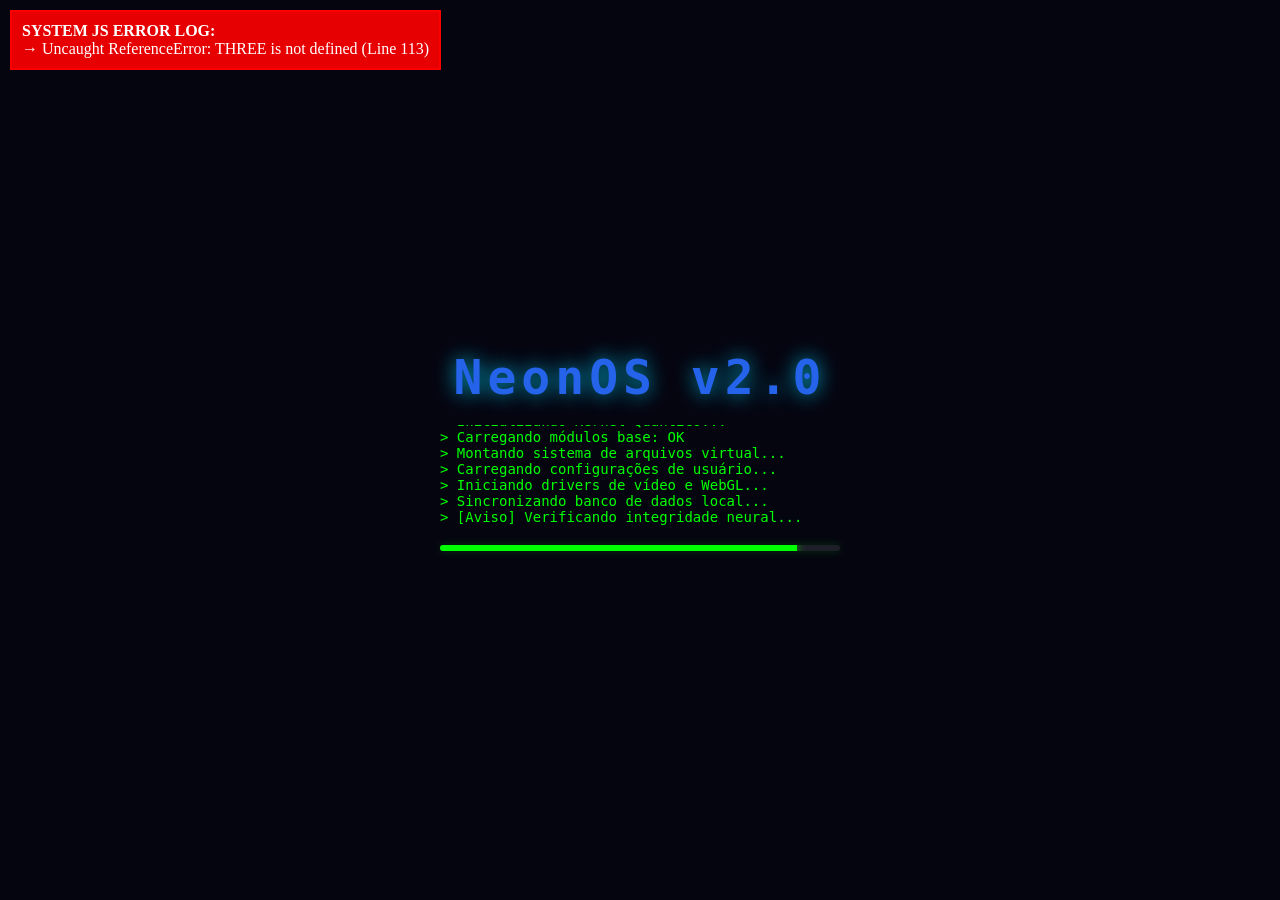
==== commit 3a34b03e: "feat: implement 12 requested features and refactor to modular architecture" ====
--- a/index.html
+++ b/index.html
@@ -40,6 +40,24 @@
 
 <body>
 
+    <!-- BOOT SCREEN -->
+    <div id="boot-screen"
+        style="position: fixed; inset: 0; background: #050510; z-index: 999999; display: flex; flex-direction: column; justify-content: center; align-items: center; font-family: 'Consolas', monospace;">
+        <h1
+            style="color: var(--neon-blue); text-shadow: 0 0 20px rgba(0,212,255,0.8); font-size: 3rem; margin-bottom: 20px; letter-spacing: 5px;">
+            NeonOS v2.0</h1>
+        <div id="boot-terminal"
+            style="color: #0f0; font-size: 14px; margin-bottom: 20px; width: 400px; height: 100px; overflow: hidden; display: flex; flex-direction: column; justify-content: flex-end;">
+            <!-- Typwriter text here -->
+        </div>
+        <div
+            style="width: 400px; height: 6px; background: rgba(255,255,255,0.1); border-radius: 3px; overflow: hidden; box-shadow: 0 0 10px rgba(0,255,0,0.2);">
+            <div id="boot-progress"
+                style="width: 0%; height: 100%; background: #0f0; box-shadow: 0 0 10px #0f0; transition: width 0.1s linear;">
+            </div>
+        </div>
+    </div>
+
     <!-- DESKTOP GRID -->
     <div id="desktop">
 
@@ -107,6 +125,18 @@
         <div class="app-icon" onclick="openWindow('win-atomos')">
             <div class="icon-box" style="color: #ff007f; font-size: 24px;">⚛️</div>
             <div class="app-name">Átomos</div>
+        </div>
+
+        <!-- Arquivos -->
+        <div class="app-icon" onclick="openWindow('win-explorer')">
+            <div class="icon-box" style="color: #ffeedd; font-size: 24px;">📁</div>
+            <div class="app-name">Arquivos</div>
+        </div>
+
+        <!-- Ajuda -->
+        <div class="app-icon" onclick="openWindow('win-help')">
+            <div class="icon-box" style="color: var(--neon-cyan); font-size: 24px;">❓</div>
+            <div class="app-name">Ajuda</div>
         </div>
 
     </div>
@@ -148,33 +178,70 @@
                 </label>
             </div>
         </div>
+        <div class="window-content" id="term-app-container"
+            style="background:#050510; padding:10px; display:flex; flex-direction:column; font-family:'Consolas', monospace;">
+            <div id="term-content"
+                style="flex:1; overflow-y:auto; color:var(--text-muted); font-size:14px; margin-bottom:10px;"></div>
+            <div style="display:flex; color:#0f0; font-size:14px; margin-top: auto;">
+                <span id="term-prompt" style="margin-right:8px;">></span>
+                <input type="text" id="term-input"
+                    style="flex:1; background:transparent; border:none; color:#fff; outline:none; font-family:'Consolas', monospace;"
+                    autocomplete="off" spellcheck="false" autofocus>
+            </div>
+        </div>
+    </div>
+
+    <!-- WINDOW 10: Ajuda / Documentação -->
+    <div id="win-help" class="window" style="width: 500px; height: 400px; background: rgba(10,10,30,0.95);">
+        <div class="window-header">
+            <div class="window-title">Documentação Interativa (Ajuda)</div>
+            <div class="window-controls">
+                <label class="neon-toggle-wrap">
+                    <input type="checkbox" onchange="sysToggleWindow('win-help', this)">
+                    <span class="neon-slider"></span>
+                </label>
+            </div>
+        </div>
         <div class="window-content">
-            <h2>Área de Desenvolvimento</h2>
-            <p>Aqui você pode injetar funcionalidades customizadas.</p>
-
-            <div id="custom-app-root">
-                <!-- 
-                     !!! ESPAÇO PARA JAVASCRIPT CUSTOMIZADO !!!
-                     O container abaixo (#custom-container) está pronto para receber
-                     conteúdo dinâmico via JS.
-                -->
-                <div id="custom-container"
-                    style="padding: 10px; border: 1px dashed rgba(255,255,255,0.2); border-radius: 4px; min-height: 100px;">
-                    <span style="opacity: 0.5;">[Conteúdo dinâmico aparecerá aqui...]</span>
-                </div>
-
-                <div class="code-area">
-                    <span class="code-comment">// Exemplo de onde inserir seu código:</span><br>
-                    <span class="code-keyword">const</span> container = document.getElementById(<span
-                        class="code-string">'custom-container'</span>);<br>
-                    <span class="code-comment">// Adicione seus widgets, gráficos ou lógica aqui</span>
-                </div>
-
-                <!-- Botão de exemplo para provar funcionamento -->
-                <button onclick="runDemoAction()"
-                    style="margin-top: 15px; padding: 8px 16px; background: var(--neon-purple); border: none; color: white; border-radius: 4px; cursor: pointer;">
-                    Executar Demo
-                </button>
+            <h2 style="color:var(--neon-blue);">Bem-vindo ao NeonOS</h2>
+            <p>Aqui você encontra respostas rápidas sobre como utilizar o sistema.</p>
+            <ul style="margin-left:20px; color:var(--text-muted); line-height:1.6;">
+                <li><strong>Temas:</strong> Use o Menu Iniciar para alterar o tema (Dark, Light, Synthwave).</li>
+                <li><strong>Apps:</strong> Clique nos ícones da barra de tarefas para abrir os aplicativos.</li>
+                <li><strong>Terminal:</strong> Simula um ambiente bash com comandos como <code>help</code>,
+                    <code>ls</code>, <code>cd</code>.
+                </li>
+                <li><strong>Música & Efeitos:</strong> Pode ser ativado/desativado no canto inferior direito.</li>
+                <li><strong>Janelas:</strong> Você pode arrastá-las pelo cabeçalho (apenas no desktop). No mobile as
+                    janelas ocupam toda a tela.</li>
+            </ul>
+        </div>
+    </div>
+
+    <!-- WINDOW 11: Explorer -->
+    <div id="win-explorer" class="window" style="width: 650px; height: 450px;">
+        <div class="window-header">
+            <div class="window-title">Gerenciador de Arquivos</div>
+            <div class="window-controls">
+                <label class="neon-toggle-wrap">
+                    <input type="checkbox" onchange="sysToggleWindow('win-explorer', this)">
+                    <span class="neon-slider"></span>
+                </label>
+            </div>
+        </div>
+        <div class="window-content" id="explorer-app-container"
+            style="padding:0; display:flex; font-family:sans-serif;">
+            <div
+                style="width:150px; background:rgba(0,0,0,0.5); border-right:1px solid var(--glass-border); padding:10px;">
+                <ul style="list-style:none; line-height:2;">
+                    <li style="color:var(--neon-blue); cursor:pointer;">📁 Documentos</li>
+                    <li style="color:var(--neon-pink); cursor:pointer;">🖼️ Imagens</li>
+                    <li style="color:var(--neon-cyan); cursor:pointer;">🎵 Músicas</li>
+                </ul>
+            </div>
+            <div style="flex:1; padding:20px; display:flex; flex-wrap:wrap; gap:15px; align-content:flex-start;"
+                id="explorer-files">
+                <!-- Arquivos gerados via JS -->
             </div>
         </div>
     </div>
@@ -869,6 +936,9 @@
                             </select>
                             <button class="atomos-btn btn-special" style="flex: 1;"
                                 onclick="atomosSpawnAtom()">Criar</button>
+                            <button class="atomos-btn btn-special"
+                                style="flex: 1; border-color: #ff3333; color: #ff3333;"
+                                onclick="atomosReset()">Reset</button>
                         </div>
                     </div>
 
@@ -1004,7 +1074,27 @@
     </div>
     <script src="https://cdnjs.cloudflare.com/ajax/libs/three.js/r128/three.min.js"></script>
     <script src="js/atomos.js"></script>
-    <script src="js/script.js"></script>
+    <!-- Core Modules -->
+    <script src="js/core/storage.js" defer></script>
+    <script src="js/core/theme.js" defer></script>
+    <script src="js/core/windowManager.js" defer></script>
+    <script src="js/core/audio.js" defer></script>
+
+    <!-- Apps -->
+    <script src="js/apps/calculator.js" defer></script>
+    <script src="js/apps/spotify.js" defer></script>
+    <script src="js/apps/tasks.js" defer></script>
+    <script src="js/apps/editor.js" defer></script>
+    <script src="js/apps/management.js" defer></script>
+    <script src="js/apps/currency.js" defer></script>
+    <script src="js/apps/wallpaper.js" defer></script>
+    <script src="js/apps/resources.js" defer></script>
+    <script src="js/apps/terminal.js" defer></script>
+    <script src="js/apps/explorer.js" defer></script>
+
+    <!-- Init -->
+    <script src="js/core/boot.js" defer></script>
+    <script src="js/core/init.js" defer></script>
 </body>
 
 </html>
--- a/css/style.css
+++ b/css/style.css
@@ -2055,4 +2055,83 @@
     display: flex;
     gap: 10px;
     margin-top: auto;
+}
+
+/* --- NOVO TEMA: SYNTHWAVE --- */
+[data-theme="synthwave"] {
+    --bg-color: #2b003b;
+    --text-main: #ffccff;
+    --text-muted: #e6a8d7;
+    --text-glow: 0 0 8px rgba(255, 0, 127, 0.8);
+
+    --neon-purple: #9d00ff;
+    --neon-blue: #00f3ff;
+    --neon-pink: #ff0055;
+    --neon-cyan: #00ffcc;
+
+    --glass-bg: rgba(43, 0, 59, 0.4);
+    --glass-hover: rgba(43, 0, 59, 0.7);
+    --glass-border: rgba(255, 0, 127, 0.5);
+    --window-gradient: repeating-linear-gradient(0deg, rgba(82, 0, 110, 0.6) 0px, rgba(82, 0, 110, 0.6) 2px, rgba(43, 0, 59, 0.8) 2px, rgba(43, 0, 59, 0.8) 4px);
+    --window-header: rgba(255, 0, 127, 0.2);
+}
+
+[data-theme="synthwave"] #desktop {
+    background-image: 
+        linear-gradient(transparent 95%, rgba(255,0,127,0.3) 100%),
+        linear-gradient(90deg, transparent 95%, rgba(255,0,127,0.3) 100%);
+    background-size: 50px 50px;
+    background-position: center bottom;
+}
+
+/* --- RESPONSIVIDADE MOBILE --- */
+@media (max-width: 768px) {
+    #desktop {
+        padding: 10px;
+        gap: 15px;
+    }
+
+    .window {
+        width: 100% !important;
+        height: 100% !important;
+        top: 0 !important;
+        left: 0 !important;
+        transform: translate(0, 0) scale(0.9) !important;
+        border-radius: 0;
+        resize: none;
+    }
+
+    .window.active {
+        transform: translate(0, 0) scale(1) !important;
+    }
+
+    .window.dragging {
+        transform: translate(0, 0) scale(1) !important;
+        left: 0 !important;
+        top: 0 !important;
+    }
+
+    .window-header {
+        pointer-events: none; /* Desativa arraste no mobile para preencher a tela */
+    }
+    
+    .window-controls {
+        pointer-events: auto; /* Mas permite fechar a janela */
+    }
+
+    #taskbar {
+        left: 0;
+        right: 0;
+        bottom: 0;
+        border-radius: 0;
+    }
+
+    .task-dock {
+        overflow-x: auto;
+        padding-bottom: 5px;
+    }
+    
+    .system-tray {
+        display: none;
+    }
 }
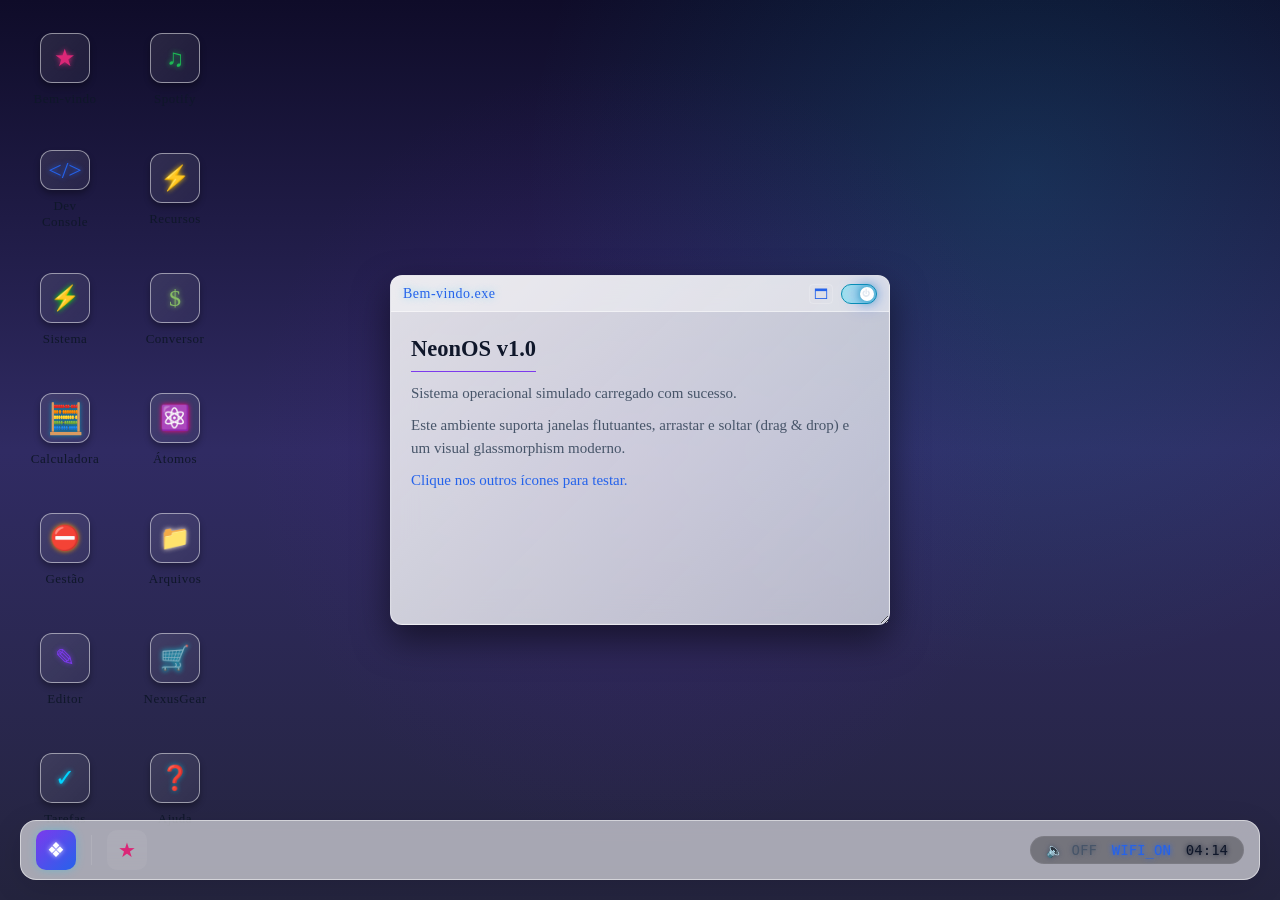
==== commit 8a367d68: "feat(ecommerce): UX/UI overhaul - em desenvolvimento" ====
--- a/index.html
+++ b/index.html
@@ -133,6 +133,12 @@
             <div class="app-name">Arquivos</div>
         </div>
 
+        <!-- NexusGear E-Commerce -->
+        <div class="app-icon" onclick="openWindow('win-ecommerce')">
+            <div class="icon-box" style="color: #00f3ff; font-size: 24px;">🛒</div>
+            <div class="app-name">NexusGear</div>
+        </div>
+
         <!-- Ajuda -->
         <div class="app-icon" onclick="openWindow('win-help')">
             <div class="icon-box" style="color: var(--neon-cyan); font-size: 24px;">❓</div>
@@ -871,7 +877,7 @@
             </div>
         </div>
         <div class="window-content" style="padding: 0; background: #000; overflow: hidden; position: relative;">
-            <div id="atomos-container" style="width: 100%; height: 100%;"></div>
+            <iframe id="atomos-iframe" src="atomos-app/index.html" style="width: 100%; height: 100%; border: none; position: absolute; top:0; left:0; z-index: 0;"></iframe>
 
             <!-- HUD -->
             <div id="atomos-hud" class="atomos-hud">
@@ -953,6 +959,22 @@
         </div>
     </div>
 
+    <!-- WINDOW 13: E-Commerce (NexusGear) -->
+    <div id="win-ecommerce" class="window" style="width: 1000px; height: 700px;">
+        <div class="window-header" style="background: rgba(10,10,25,0.8); border-bottom: 1px solid var(--neon-purple);">
+            <div class="window-title" style="color: var(--neon-purple); text-shadow: 0 0 8px var(--neon-purple);">NexusGear - E-Commerce</div>
+            <div class="window-controls">
+                <label class="neon-toggle-wrap">
+                    <input type="checkbox" onchange="sysToggleWindow('win-ecommerce', this)">
+                    <span class="neon-slider" style="background: rgba(157, 78, 221, 0.2); border-color: var(--neon-purple);"></span>
+                </label>
+            </div>
+        </div>
+        <div class="window-content" style="padding: 0; overflow: hidden; background: #0f0f1a;">
+            <iframe src="ecommerce-app/index.html" style="width: 100%; height: 100%; border: none; display: block;"></iframe>
+        </div>
+    </div>
+
     <!-- START MENU / ABOUT ME (Hidden by default) -->
     <div id="start-menu" class="start-menu">
         <div class="profile-header">
@@ -1065,6 +1087,10 @@
             <div class="dock-item" onclick="openWindow('win-atomos')" title="Átomos">
                 <span style="color: #ff007f;">⚛️</span>
             </div>
+            <!-- NexusGear Shortcut -->
+            <div class="dock-item" onclick="openWindow('win-ecommerce')" title="NexusGear">
+                <span style="color: #00f3ff;">🛒</span>
+            </div>
         </div>
 
         <div class="system-tray">
--- a/css/style.css
+++ b/css/style.css
@@ -430,7 +430,7 @@
     height: 40px;
     border-radius: 10px;
     background: rgba(255, 255, 255, 0.05);
-    display: flex;
+    display: none;
     align-items: center;
     justify-content: center;
     font-size: 20px;
@@ -438,6 +438,10 @@
     transition: all 0.3s cubic-bezier(0.175, 0.885, 0.32, 1.275);
     position: relative;
     border: 1px solid transparent;
+}
+
+.dock-item.show {
+    display: flex;
 }
 
 .dock-item:hover {
@@ -982,10 +986,81 @@
 }
 
 .progress-bar-fill {
+    height: 100%;
     width: 0%;
-    height: 100%;
-    background: linear-gradient(90deg, #ff9900, #ff5f56);
-    transition: width 0.3s;
+    background: linear-gradient(90deg, var(--neon-purple), var(--neon-cyan));
+    transition: width 0.3s ease;
+    box-shadow: 0 0 10px var(--neon-blue);
+}
+
+/* --- MAXIMIZE BUTTON & MAXIMIZED STATE --- */
+.btn-maximize {
+    background: transparent;
+    border: 1px solid rgba(255,255,255,0.2);
+    color: var(--neon-blue);
+    border-radius: 4px;
+    width: 24px;
+    height: 20px;
+    display: flex;
+    align-items: center;
+    justify-content: center;
+    cursor: pointer;
+    transition: 0.3s;
+    font-size: 14px;
+    outline: none;
+}
+.btn-maximize:hover {
+    background: rgba(0, 243, 255, 0.2);
+    border-color: var(--neon-cyan);
+    box-shadow: 0 0 8px var(--neon-cyan);
+}
+.window.maximized {
+    width: 100% !important;
+    height: calc(100% - 100px) !important; /* height of taskbar area + spacing */
+    top: 50px !important; /* half of 100px if we center it? Or just top: 0 */
+    top: 0 !important;
+    left: 0 !important;
+    transform: none !important;
+    border-radius: 0;
+    margin: 0 !important;
+}
+
+/* --- TASKBAR CONTEXT MENU --- */
+#neon-context-menu {
+    position: absolute;
+    background: rgba(10, 10, 20, 0.95);
+    border: 1px solid var(--neon-pink);
+    border-radius: 8px;
+    padding: 8px 0;
+    box-shadow: 0 5px 15px rgba(0,0,0,0.8), 0 0 10px rgba(255, 0, 127, 0.4);
+    backdrop-filter: blur(10px);
+    -webkit-backdrop-filter: blur(10px);
+    z-index: 999999;
+    opacity: 0;
+    pointer-events: none;
+    transition: opacity 0.2s, transform 0.2s;
+    min-width: 160px;
+    transform: translateY(10px);
+    font-family: 'Consolas', sans-serif;
+}
+#neon-context-menu.active {
+    opacity: 1;
+    pointer-events: auto;
+    transform: translateY(0);
+}
+.ctx-item {
+    padding: 10px 15px;
+    color: #fff;
+    cursor: pointer;
+    font-size: 14px;
+    transition: 0.2s;
+    display: flex;
+    align-items: center;
+}
+.ctx-item:hover {
+    background: rgba(255, 51, 51, 0.15);
+    color: #ff3333;
+    text-shadow: 0 0 5px #ff3333;
 }
 
 .console-log {
